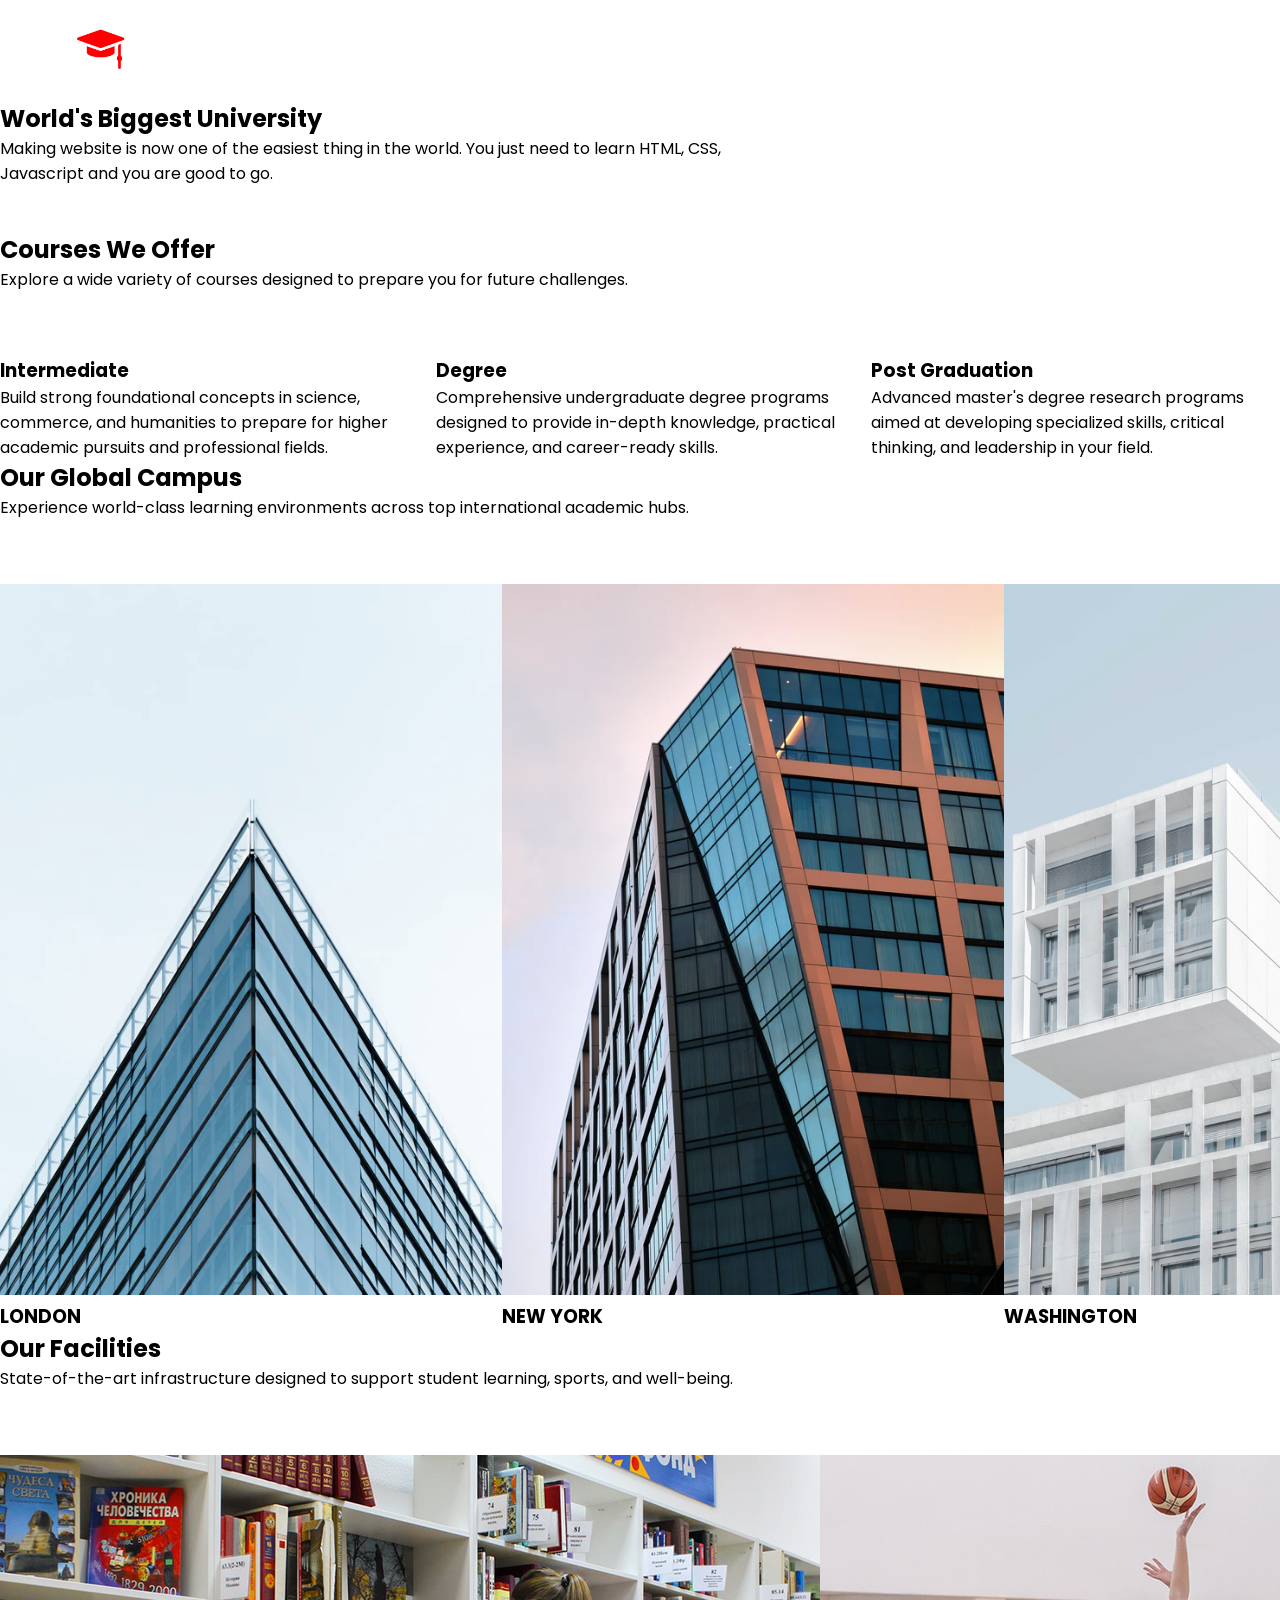
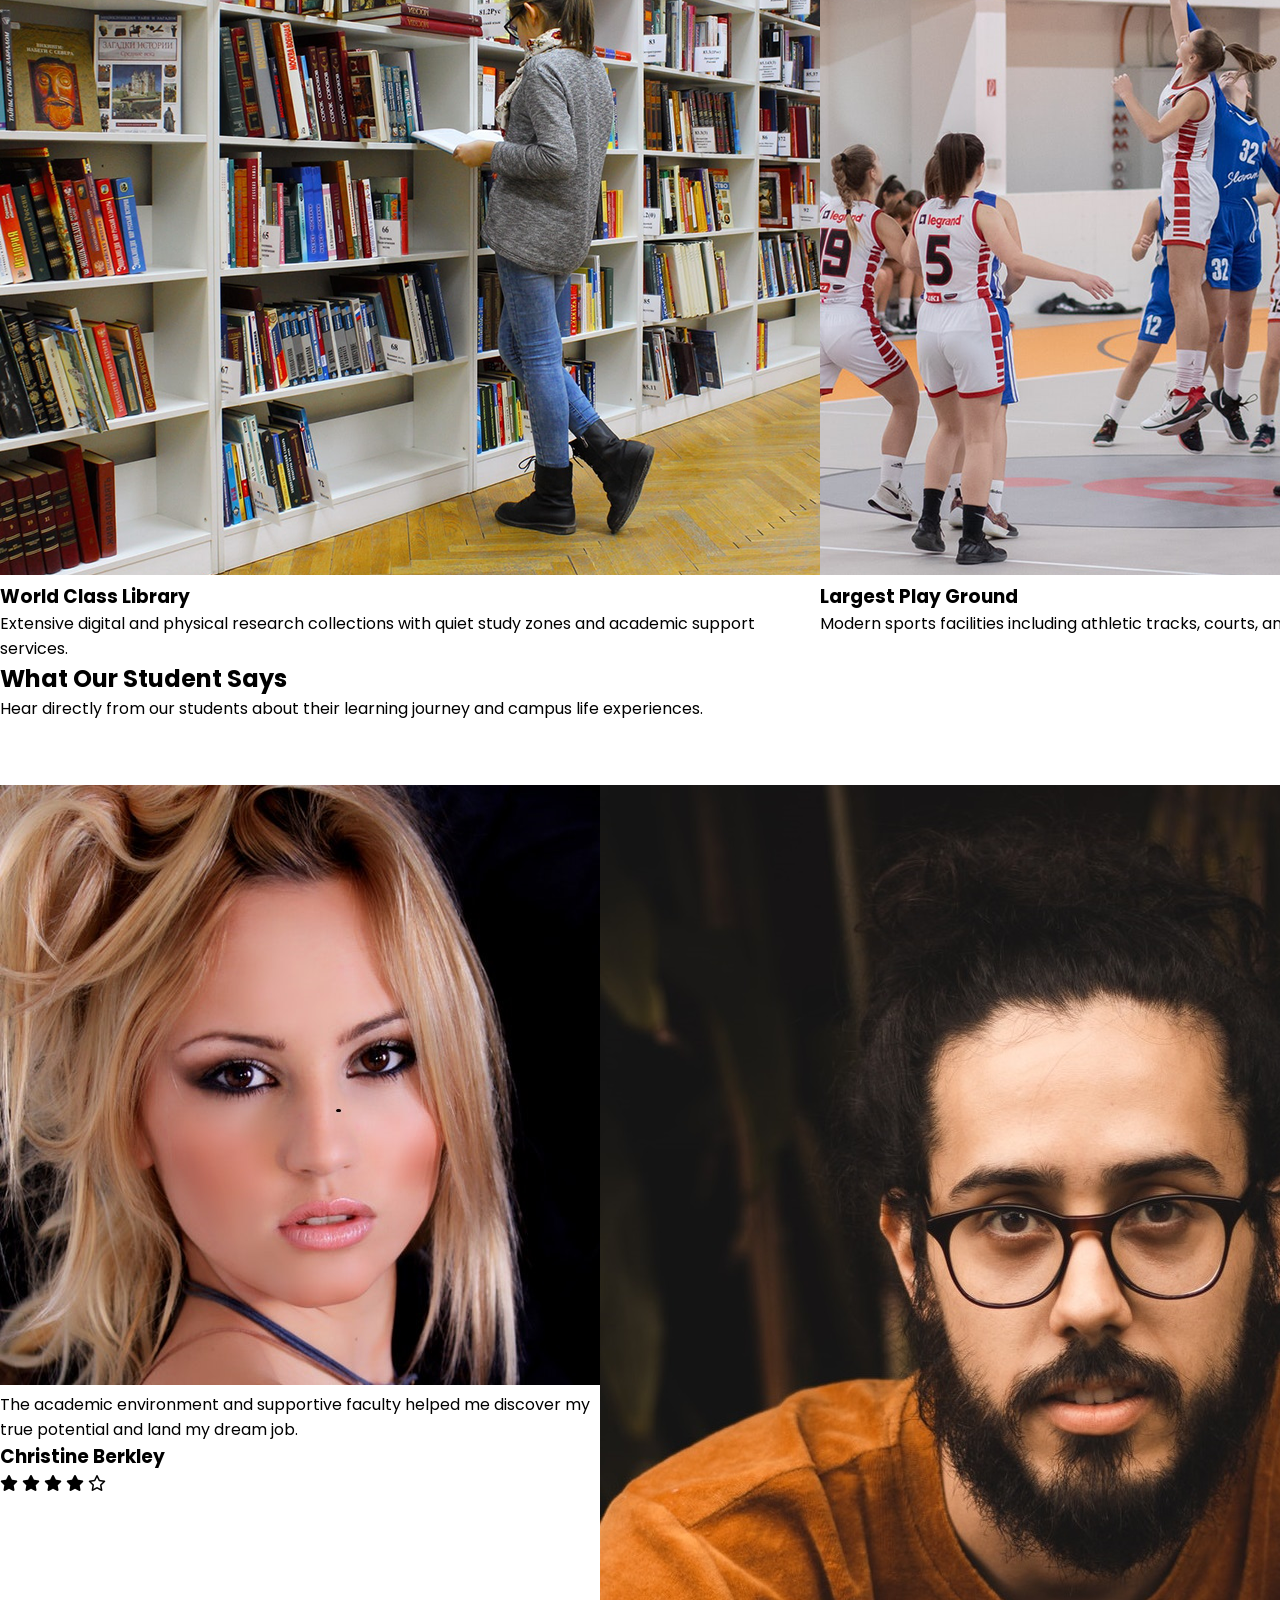
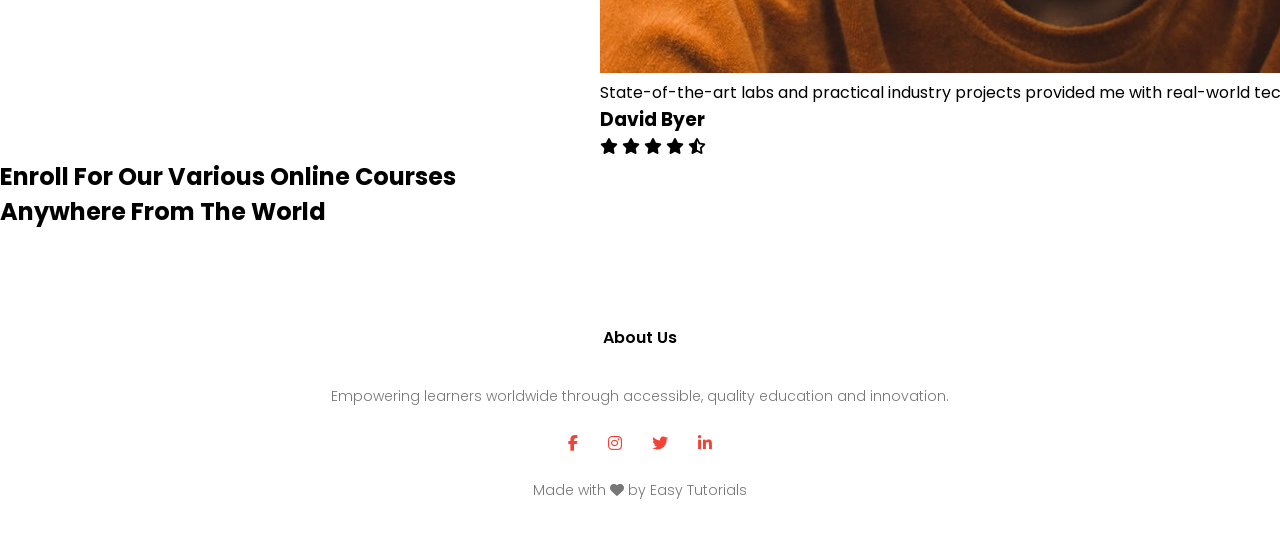
==== index.html @ 5bcabd4c "Update index.html" ====
<!DOCTYPE html>
<html lang="en">
<head>
    <meta charset="UTF-8">
    <meta name="viewport" content="width=device-width, initial-scale=1.0">
    <title>University Website Design - Home</title>
    
    <!-- CSS File -->
    <link rel="stylesheet" href="style.css">
    
    <!-- Google Fonts -->
    <link rel="preconnect" href="https://fonts.googleapis.com">
    <link rel="preconnect" href="https://fonts.gstatic.com" crossorigin>
    <link href="https://fonts.googleapis.com/css2?family=Poppins:ital,wght@0,100;0,300;0,400;0,500;0,600;0,700;1,300&display=swap" rel="stylesheet">
    
    <!-- Font Awesome Icons -->
    <link rel="stylesheet" href="https://cdnjs.cloudflare.com/ajax/libs/font-awesome/6.6.0/css/all.min.css">
</head>
<body>

    <!-- Hero Header Section -->
    <section class="header">
        <nav>
            <a href="index.html">
                <img src="logo.png" alt="University Logo">
            </a>
            <div class="nav-links" id="navLinks">
                <i class="fa-solid fa-xmark" onclick="hideMenu()"></i>
                <ul>
                    <li><a href="index.html">HOME</a></li>
                    <li><a href="about.html">ABOUT</a></li>
                    <li><a href="course.html">COURSE</a></li>
                    <li><a href="blog.html">BLOG</a></li>
                    <li><a href="contact-us.html">CONTACT US</a></li>
                </ul>
            </div>
            <i class="fa-solid fa-bars" onclick="showMenu()"></i>
        </nav>

        <div class="text-box">
            <h1>World's Biggest University</h1>
            <p>Making website is now one of the easiest thing in the world. You just need to learn HTML, CSS,<br>Javascript and you are good to go.</p>
            <a href="about.html" class="hero-btn">Visit Us To Know More</a>
        </div>
    </section>

    <!-- Courses Section -->
    <section class="course">
        <h1>Courses We Offer</h1>
        <p>Explore a wide variety of courses designed to prepare you for future challenges.</p>

        <div class="row">
            <div class="course-col">
                <h3>Intermediate</h3>
                <p>Build strong foundational concepts in science, commerce, and humanities to prepare for higher academic pursuits and professional fields.</p>
            </div>
            <div class="course-col">
                <h3>Degree</h3>
                <p>Comprehensive undergraduate degree programs designed to provide in-depth knowledge, practical experience, and career-ready skills.</p>
            </div>
            <div class="course-col">
                <h3>Post Graduation</h3>
                <p>Advanced master's degree research programs aimed at developing specialized skills, critical thinking, and leadership in your field.</p>
            </div>
        </div>
    </section>

    <!-- Global Campus Section -->
    <section class="campus">
        <h1>Our Global Campus</h1>
        <p>Experience world-class learning environments across top international academic hubs.</p>

        <div class="row">
            <div class="campus-col">
                <img src="london.png" alt="London Campus">
                <div class="layer">
                    <h3>LONDON</h3>
                </div>
            </div>
            <div class="campus-col">
                <img src="newyork.png" alt="New York Campus">
                <div class="layer">
                    <h3>NEW YORK</h3>
                </div>
            </div>
            <div class="campus-col">
                <img src="washington.png" alt="Washington Campus">
                <div class="layer">
                    <h3>WASHINGTON</h3>
                </div>
            </div>
        </div>
    </section>

    <!-- Facilities Section -->
    <section class="facilities">
        <h1>Our Facilities</h1>
        <p>State-of-the-art infrastructure designed to support student learning, sports, and well-being.</p>

        <div class="row">
            <div class="facilities-col">
                <img src="library.png" alt="World Class Library">
                <h3>World Class Library</h3>
                <p>Extensive digital and physical research collections with quiet study zones and academic support services.</p>
            </div>
            <div class="facilities-col">
                <img src="basketball.png" alt="Largest Play Ground">
                <h3>Largest Play Ground</h3>
                <p>Modern sports facilities including athletic tracks, courts, and fields for all varsity and recreational sports.</p>
            </div>
            <div class="facilities-col">
                <img src="cafeteria.png" alt="Tasty and Healthy Food">
                <h3>Tasty and Healthy Food</h3>
                <p>Hygienic campus cafeteria serving diverse, nutritious meals and quick refreshment options daily.</p>
            </div>
        </div>
    </section>

    <!-- Testimonials Section -->
    <section class="testimonials">
        <h1>What Our Student Says</h1>
        <p>Hear directly from our students about their learning journey and campus life experiences.</p>

        <div class="row">
            <div class="testimonial-col">
                <img src="user1.jpg" alt="Student Christine Berkley">
                <div>
                    <p>The academic environment and supportive faculty helped me discover my true potential and land my dream job.</p>
                    <h3>Christine Berkley</h3>
                    <i class="fa-solid fa-star"></i>
                    <i class="fa-solid fa-star"></i>
                    <i class="fa-solid fa-star"></i>
                    <i class="fa-solid fa-star"></i>
                    <i class="fa-regular fa-star"></i>
                </div>
            </div>
            <div class="testimonial-col">
                <img src="user2.jpg" alt="Student David Byer">
                <div>
                    <p>State-of-the-art labs and practical industry projects provided me with real-world technical expertise.</p>
                    <h3>David Byer</h3>
                    <i class="fa-solid fa-star"></i>
                    <i class="fa-solid fa-star"></i>
                    <i class="fa-solid fa-star"></i>
                    <i class="fa-solid fa-star"></i>
                    <i class="fa-solid fa-star-half-stroke"></i>
                </div>
            </div>
        </div>
    </section>

    <!-- Call To Action (CTA) Section -->
    <section class="cta">
        <h1>Enroll For Our Various Online Courses<br>Anywhere From The World</h1>
        <a href="contact-us.html" class="hero-btn">CONTACT US</a>
    </section>

    <!-- Footer Section -->
    <section class="footer">
        <h4>About Us</h4>
        <p>Empowering learners worldwide through accessible, quality education and innovation.</p>
        <div class="icons">
            <i class="fa-brands fa-facebook-f"></i>
            <i class="fa-brands fa-instagram"></i>
            <i class="fa-brands fa-twitter"></i>
            <i class="fa-brands fa-linkedin-in"></i>
        </div>
        <p>Made with <i class="fa-solid fa-heart"></i> by Easy Tutorials</p>
    </section>

    <!-- JavaScript Navigation Toggle -->
    <script>
        var navLinks = document.getElementById("navLinks");

        function showMenu() {
            navLinks.style.right = "0";
        }

        function hideMenu() {
            navLinks.style.right = "-220px";
        }
    </script>

</body>
</html>
---- style.css ----
* {
    margin: 0;
    padding: 0;
    box-sizing: border-box;
    font-family: 'Poppins', sans-serif;
}

.sub-header {
    height: 50vh;
    width: 100%;
    background-image: linear-gradient(rgba(4, 9, 30, 0.7), rgba(4, 9, 30, 0.7)), url(banner2.jpg);
    background-position: center;
    background-size: cover;
    text-align: center;
    color: #fff;
}

.sub-header h1 {
    margin-top: 50px;
}

nav {
    display: flex;
    padding: 2% 6%;
    justify-content: space-between;
    align-items: center;
}

nav img {
    width: 150px;
}

.nav-links {
    flex: 1;
    text-align: right;
}

.nav-links ul li {
    list-style: none;
    display: inline-block;
    padding: 8px 12px;
    position: relative;
}

.nav-links ul li a {
    color: #fff;
    text-decoration: none;
    font-size: 13px;
}

.nav-links ul li::after {
    content: '';
    width: 0%;
    height: 2px;
    background: #f44336;
    display: block;
    margin: auto;
    transition: 0.5s;
}

.nav-links ul li:hover::after {
    width: 100%;
}

nav .fa-bars,
nav .fa-xmark {
    display: none;
}

.location {
    width: 80%;
    margin: 80px auto;
}

.location iframe {
    width: 100%;
    border-radius: 10px;
}

.contact-us {
    width: 80%;
    margin: 50px auto;
}

.row {
    margin-top: 5%;
    display: flex;
    justify-content: space-between;
}

.contact-col {
    flex-basis: 48%;
    margin-bottom: 30px;
}

.contact-col div {
    display: flex;
    align-items: center;
    margin-bottom: 30px;
}

.contact-col div .fa-solid {
    font-size: 28px;
    color: #f44336;
    margin: 10px 30px 10px 10px;
}

.contact-col div p {
    padding: 0;
    color: #555;
}

.contact-col div h5 {
    font-size: 20px;
    margin-bottom: 5px;
    color: #555;
    font-weight: 400;
}

.contact-col input,
.contact-col textarea {
    width: 100%;
    padding: 15px;
    margin-bottom: 17px;
    outline: none;
    border: 1px solid #ccc;
}

.hero-btn {
    display: inline-block;
    text-decoration: none;
    color: #fff;
    border: 1px solid #fff;
    padding: 12px 34px;
    font-size: 13px;
    background: transparent;
    position: relative;
    cursor: pointer;
}

.red-btn {
    border: 1px solid #f44336;
    background: transparent;
    color: #f44336;
    transition: 0.5s;
}

.red-btn:hover {
    color: #fff;
    background: #f44336;
}

.footer {
    width: 100%;
    text-align: center;
    padding: 30px 0;
}

.footer h4 {
    margin-bottom: 25px;
    margin-top: 20px;
    font-weight: 600;
}

.footer p {
    color: #777;
    font-size: 14px;
    font-weight: 300;
    line-height: 22px;
    padding: 10px;
}

.icons .fa-brands,
.icons .fa-solid {
    color: #f44336;
    margin: 0 13px;
    cursor: pointer;
    padding: 18px 0;
}

@media(max-width: 700px) {
    .sub-header h1 {
        font-size: 24px;
    }

    .nav-links ul li {
        display: block;
    }

    .nav-links {
        position: fixed;
        background: #f44336;
        height: 100vh;
        width: 200px;
        top: 0;
        right: -220px;
        text-align: left;
        z-index: 2;
        transition: 0.8s;
    }

    nav .fa-bars {
        display: block;
        color: #fff;
        margin: 10px;
        font-size: 22px;
        cursor: pointer;
    }

    .nav-links .fa-xmark {
        display: block;
        color: #fff;
        margin: 10px;
        font-size: 22px;
        cursor: pointer;
    }

    .nav-links ul {
        padding: 30px;
    }

    .row {
        flex-direction: column;
    }

    .contact-col {
        flex-basis: 100%;
    }
}
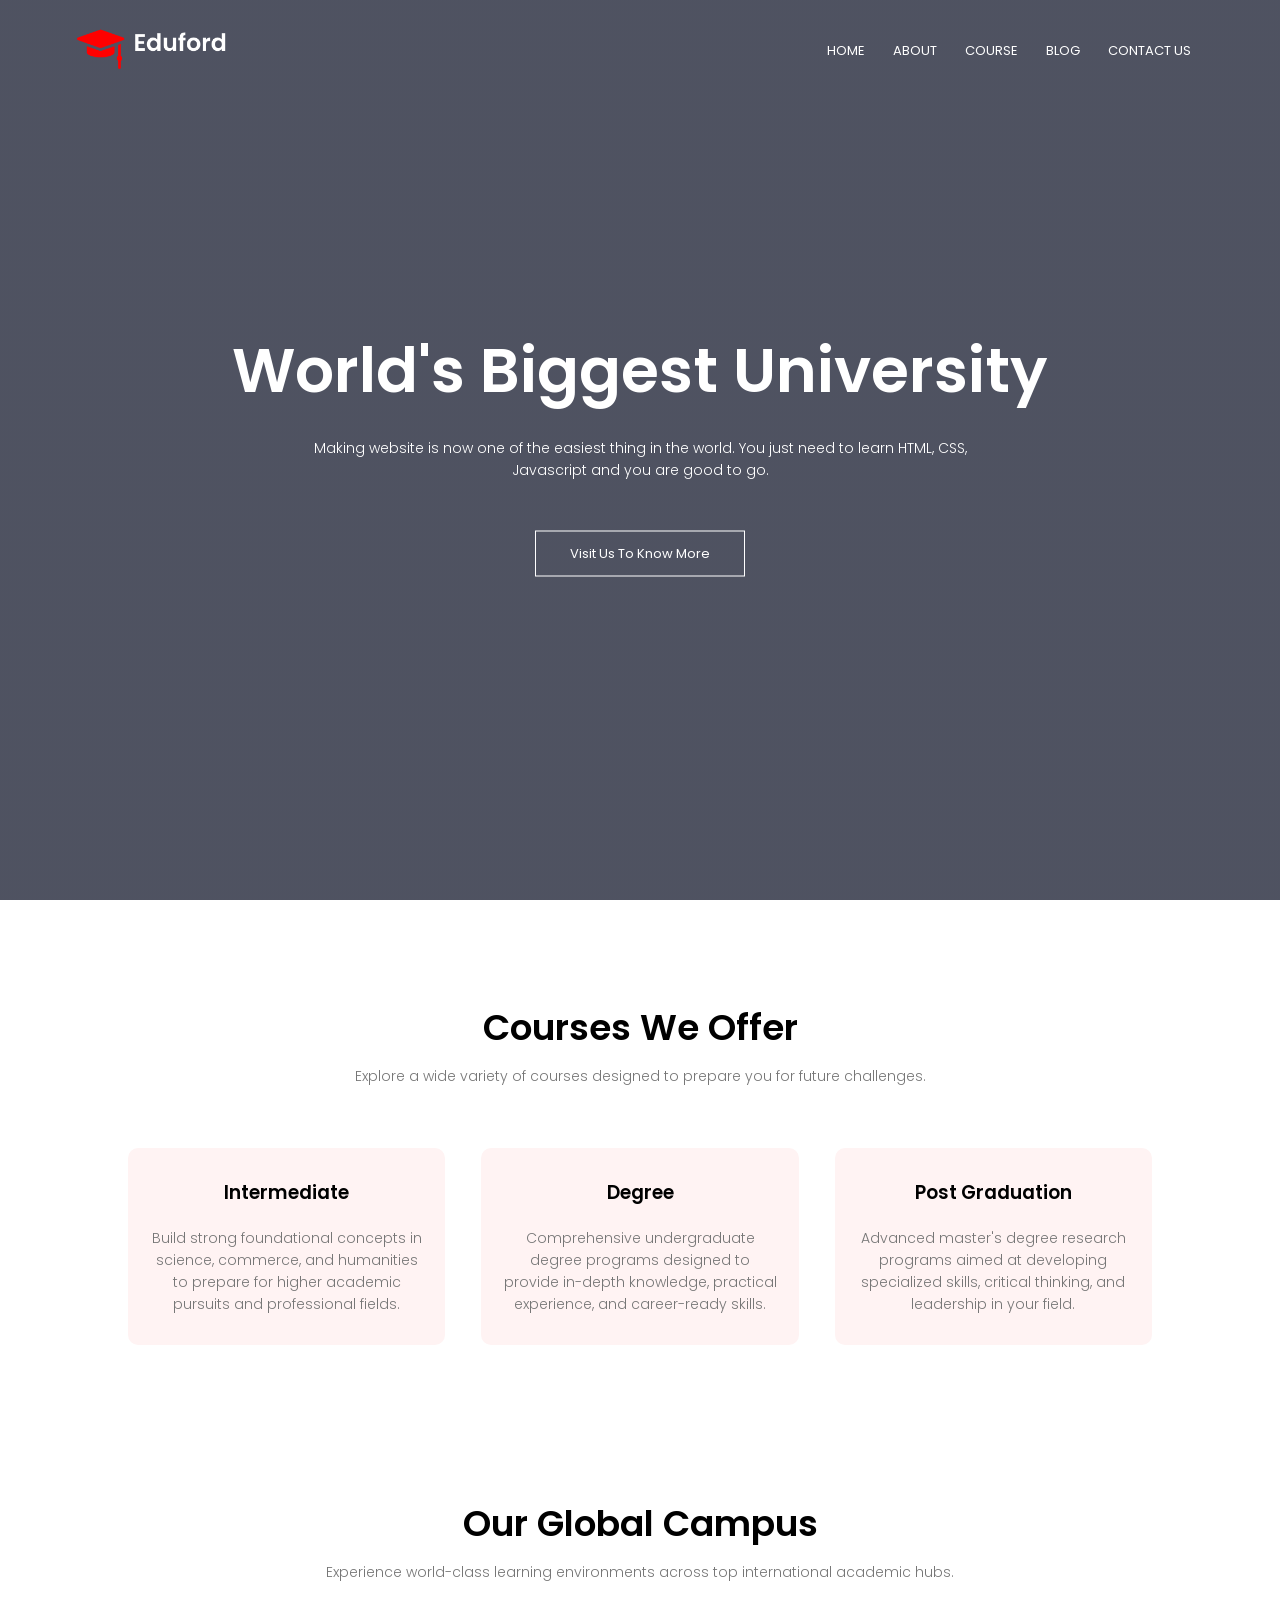
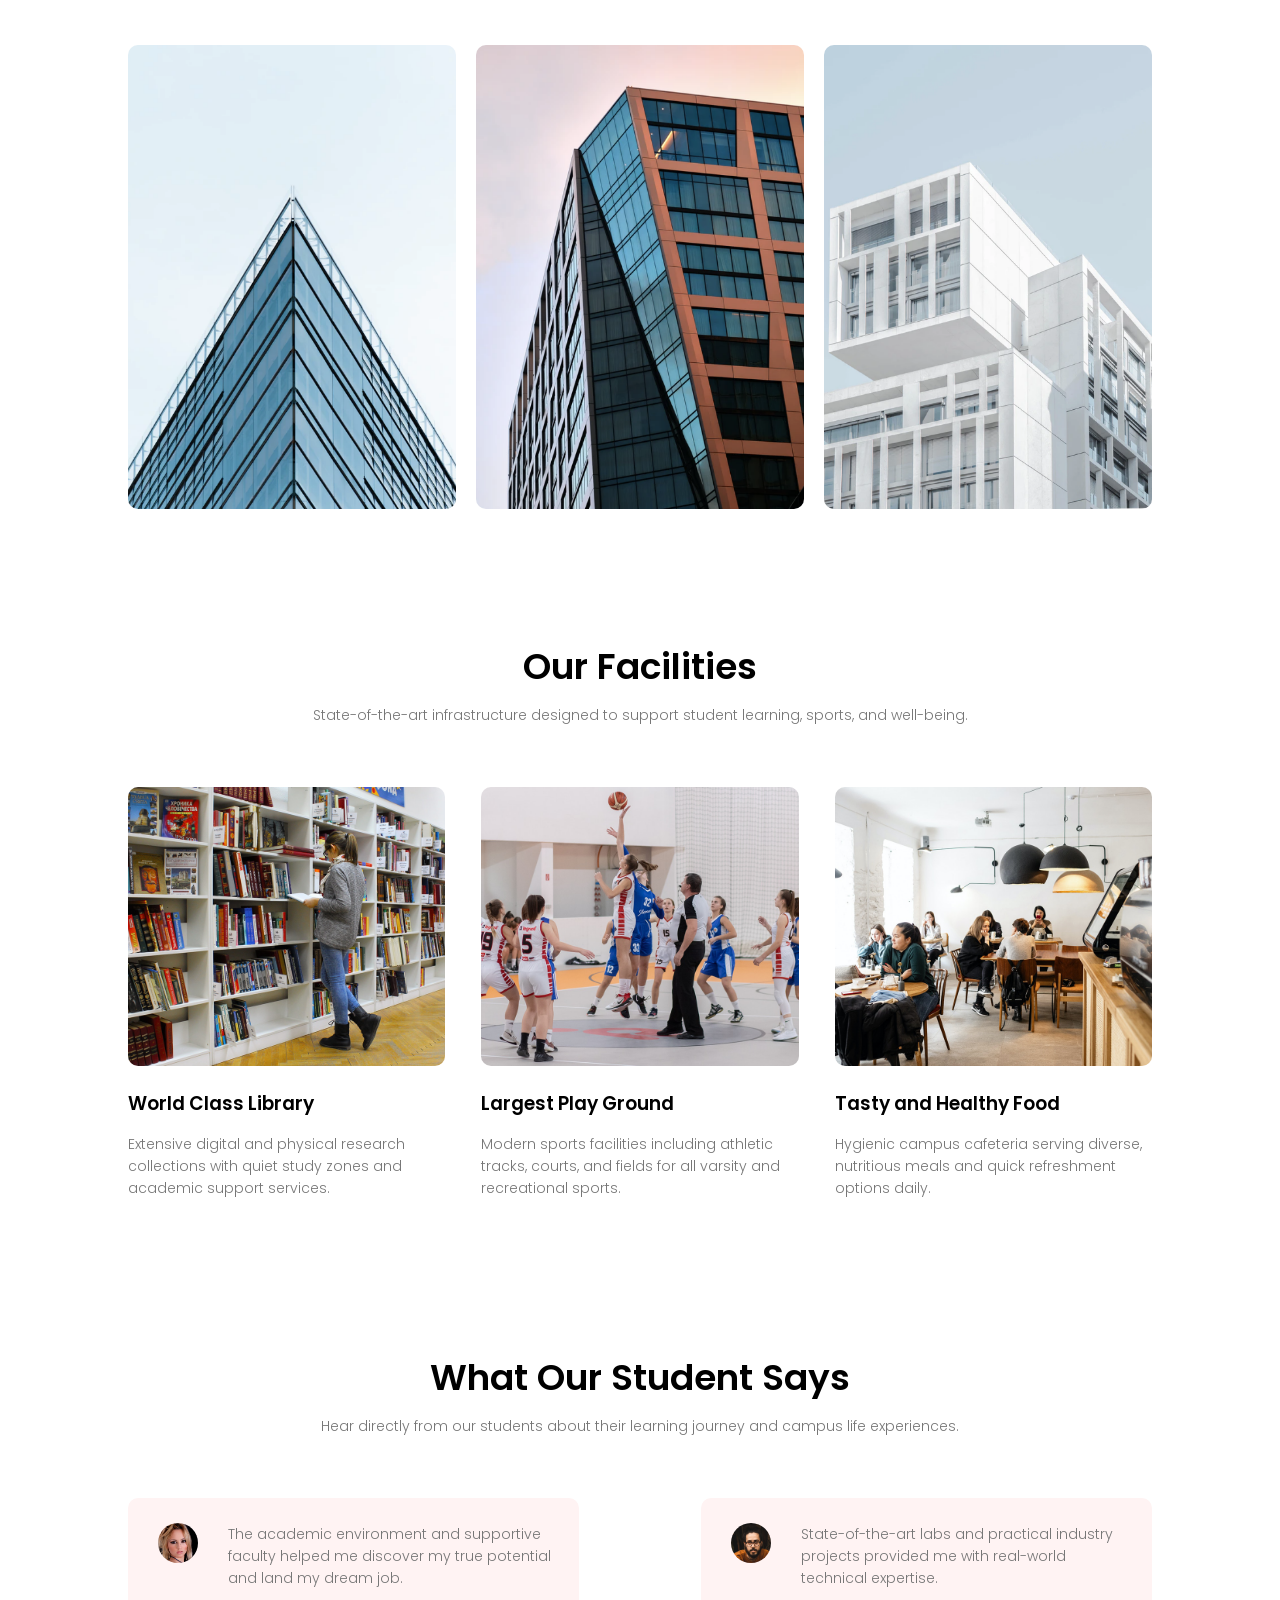
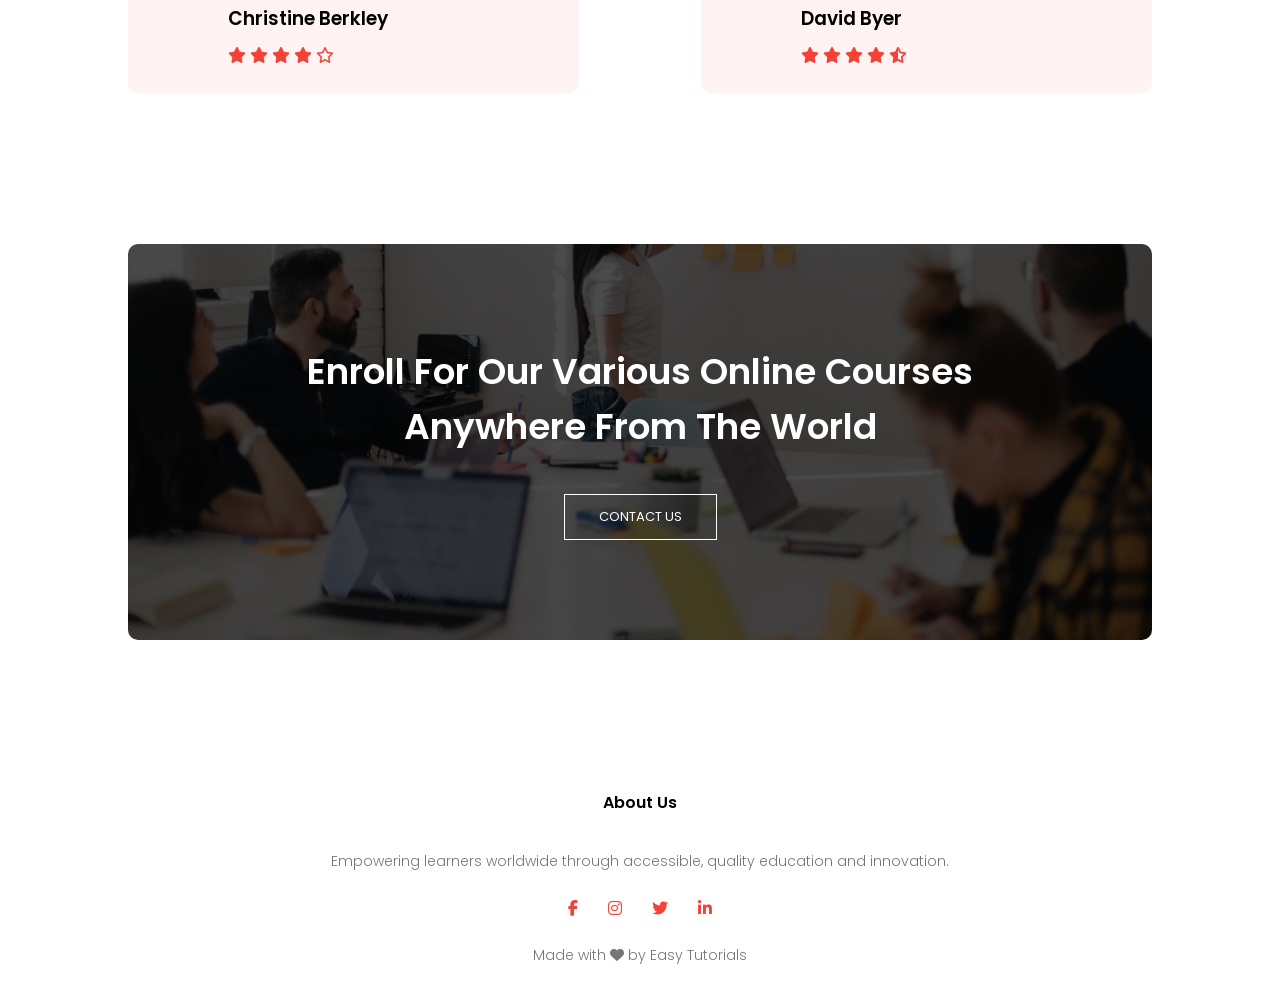
==== commit b81e762b: "Update index.html" ====
--- a/index.html
+++ b/index.html
@@ -5,8 +5,8 @@
     <meta name="viewport" content="width=device-width, initial-scale=1.0">
     <title>University Website Design - Home</title>
     
-    <!-- CSS File -->
-    <link rel="stylesheet" href="style.css">
+    <!-- CSS File with Version Query to Bypass Cache -->
+    <link rel="stylesheet" href="style.css?v=1.1">
     
     <!-- Google Fonts -->
     <link rel="preconnect" href="https://fonts.googleapis.com">
--- a/style.css
+++ b/style.css
@@ -5,6 +5,21 @@
     font-family: 'Poppins', sans-serif;
 }
 
+body {
+    overflow-x: hidden; /* Screen ke bahar overflow hone aur horizontal scroll bar se rokne ke liye */
+}
+
+/* --- Main Header (Index / Home Page) --- */
+.header {
+    min-height: 100vh;
+    width: 100%;
+    background-image: linear-gradient(rgba(4, 9, 30, 0.7), rgba(4, 9, 30, 0.7)), url(banner.jpg);
+    background-position: center;
+    background-size: cover;
+    position: relative;
+}
+
+/* --- Sub Header (Contact / About / Other Pages) --- */
 .sub-header {
     height: 50vh;
     width: 100%;
@@ -19,6 +34,7 @@
     margin-top: 50px;
 }
 
+/* --- Navigation Bar --- */
 nav {
     display: flex;
     padding: 2% 6%;
@@ -67,65 +83,28 @@
     display: none;
 }
 
-.location {
-    width: 80%;
-    margin: 80px auto;
-}
-
-.location iframe {
-    width: 100%;
-    border-radius: 10px;
-}
-
-.contact-us {
-    width: 80%;
-    margin: 50px auto;
-}
-
-.row {
-    margin-top: 5%;
-    display: flex;
-    justify-content: space-between;
-}
-
-.contact-col {
-    flex-basis: 48%;
-    margin-bottom: 30px;
-}
-
-.contact-col div {
-    display: flex;
-    align-items: center;
-    margin-bottom: 30px;
-}
-
-.contact-col div .fa-solid {
-    font-size: 28px;
-    color: #f44336;
-    margin: 10px 30px 10px 10px;
-}
-
-.contact-col div p {
-    padding: 0;
-    color: #555;
-}
-
-.contact-col div h5 {
-    font-size: 20px;
-    margin-bottom: 5px;
-    color: #555;
-    font-weight: 400;
-}
-
-.contact-col input,
-.contact-col textarea {
-    width: 100%;
-    padding: 15px;
-    margin-bottom: 17px;
-    outline: none;
-    border: 1px solid #ccc;
-}
-
+/* --- Hero Text Box --- */
+.text-box {
+    width: 90%;
+    color: #fff;
+    position: absolute;
+    top: 50%;
+    left: 50%;
+    transform: translate(-50%, -50%);
+    text-align: center;
+}
+
+.text-box h1 {
+    font-size: 62px;
+}
+
+.text-box p {
+    margin: 10px 0 40px;
+    font-size: 14px;
+    color: #fff;
+}
+
+/* --- Buttons --- */
 .hero-btn {
     display: inline-block;
     text-decoration: none;
@@ -138,6 +117,12 @@
     cursor: pointer;
 }
 
+.hero-btn:hover {
+    border: 1px solid #f44336;
+    background: #f44336;
+    transition: 1s;
+}
+
 .red-btn {
     border: 1px solid #f44336;
     background: transparent;
@@ -150,24 +135,240 @@
     background: #f44336;
 }
 
-.footer {
-    width: 100%;
-    text-align: center;
-    padding: 30px 0;
-}
-
-.footer h4 {
-    margin-bottom: 25px;
-    margin-top: 20px;
+/* --- Sections Common Layout --- */
+.course, .campus, .facilities, .testimonials {
+    width: 80%;
+    margin: auto;
+    text-align: center;
+    padding-top: 100px;
+}
+
+h1 {
+    font-size: 36px;
     font-weight: 600;
 }
 
-.footer p {
+p {
     color: #777;
     font-size: 14px;
     font-weight: 300;
     line-height: 22px;
     padding: 10px;
+}
+
+.row {
+    margin-top: 5%;
+    display: flex;
+    justify-content: space-between;
+}
+
+/* --- Course Section --- */
+.course-col {
+    flex-basis: 31%;
+    background: #fff3f3;
+    border-radius: 10px;
+    margin-bottom: 5%;
+    padding: 20px 12px;
+    box-sizing: border-box;
+    transition: 0.5s;
+}
+
+h3 {
+    text-align: center;
+    font-weight: 600;
+    margin: 10px 0;
+}
+
+.course-col:hover {
+    box-shadow: 0 0 20px 0px rgba(0, 0, 0, 0.2);
+}
+
+/* --- Campus Section --- */
+.campus-col {
+    flex-basis: 32%;
+    border-radius: 10px;
+    margin-bottom: 30px;
+    position: relative;
+    overflow: hidden;
+}
+
+.campus-col img {
+    width: 100%;
+    display: block;
+}
+
+.layer {
+    background: transparent;
+    height: 100%;
+    width: 100%;
+    position: absolute;
+    top: 0;
+    left: 0;
+    transition: 0.5s;
+}
+
+.layer:hover {
+    background: rgba(226, 0, 0, 0.7);
+}
+
+.layer h3 {
+    width: 100%;
+    font-weight: 500;
+    color: #fff;
+    font-size: 26px;
+    bottom: 0;
+    left: 50%;
+    transform: translateX(-50%);
+    position: absolute;
+    opacity: 0;
+    transition: 0.5s;
+}
+
+.layer:hover h3 {
+    bottom: 49%;
+    opacity: 1;
+}
+
+/* --- Facilities Section --- */
+.facilities-col {
+    flex-basis: 31%;
+    border-radius: 10px;
+    margin-bottom: 5%;
+    text-align: left;
+}
+
+.facilities-col img {
+    width: 100%;
+    border-radius: 10px;
+}
+
+.facilities-col p {
+    padding: 0;
+}
+
+.facilities-col h3 {
+    margin-top: 16px;
+    margin-bottom: 15px;
+    text-align: left;
+}
+
+/* --- Testimonials Section --- */
+.testimonial-col {
+    flex-basis: 44%;
+    border-radius: 10px;
+    margin-bottom: 5%;
+    text-align: left;
+    background: #fff3f3;
+    padding: 25px;
+    cursor: pointer;
+    display: flex;
+}
+
+.testimonial-col img {
+    height: 40px;
+    margin-left: 5px;
+    margin-right: 30px;
+    border-radius: 50%;
+}
+
+.testimonial-col p {
+    padding: 0;
+}
+
+.testimonial-col h3 {
+    margin-top: 15px;
+    text-align: left;
+}
+
+.testimonial-col .fa-solid,
+.testimonial-col .fa-regular {
+    color: #f44336;
+}
+
+/* --- Call To Action (CTA) --- */
+.cta {
+    margin: 100px auto;
+    width: 80%;
+    background-image: linear-gradient(rgba(0, 0, 0, 0.7), rgba(0, 0, 0, 0.7)), url(banner2.jpg);
+    background-position: center;
+    background-size: cover;
+    border-radius: 10px;
+    text-align: center;
+    padding: 100px 0;
+}
+
+.cta h1 {
+    color: #fff;
+    margin-bottom: 40px;
+    padding: 0;
+}
+
+/* --- Location Map Section --- */
+.location {
+    width: 80%;
+    margin: 80px auto;
+}
+
+.location iframe {
+    width: 100%;
+    border-radius: 10px;
+}
+
+/* --- Contact Us Section --- */
+.contact-us {
+    width: 80%;
+    margin: 50px auto;
+}
+
+.contact-col {
+    flex-basis: 48%;
+    margin-bottom: 30px;
+}
+
+.contact-col div {
+    display: flex;
+    align-items: center;
+    margin-bottom: 30px;
+}
+
+.contact-col div .fa-solid {
+    font-size: 28px;
+    color: #f44336;
+    margin: 10px 30px 10px 10px;
+}
+
+.contact-col div p {
+    padding: 0;
+    color: #555;
+}
+
+.contact-col div h5 {
+    font-size: 20px;
+    margin-bottom: 5px;
+    color: #555;
+    font-weight: 400;
+}
+
+.contact-col input,
+.contact-col textarea {
+    width: 100%;
+    padding: 15px;
+    margin-bottom: 17px;
+    outline: none;
+    border: 1px solid #ccc;
+}
+
+/* --- Footer --- */
+.footer {
+    width: 100%;
+    text-align: center;
+    padding: 30px 0;
+}
+
+.footer h4 {
+    margin-bottom: 25px;
+    margin-top: 20px;
+    font-weight: 600;
 }
 
 .icons .fa-brands,
@@ -178,7 +379,12 @@
     padding: 18px 0;
 }
 
+/* --- Mobile / Tablet Responsiveness --- */
 @media(max-width: 700px) {
+    .text-box h1 {
+        font-size: 20px;
+    }
+
     .sub-header h1 {
         font-size: 24px;
     }
@@ -223,7 +429,11 @@
         flex-direction: column;
     }
 
-    .contact-col {
+    .course-col, .campus-col, .facilities-col, .testimonial-col, .contact-col {
         flex-basis: 100%;
     }
-}
+
+    .cta h1 {
+        font-size: 24px;
+    }
+}
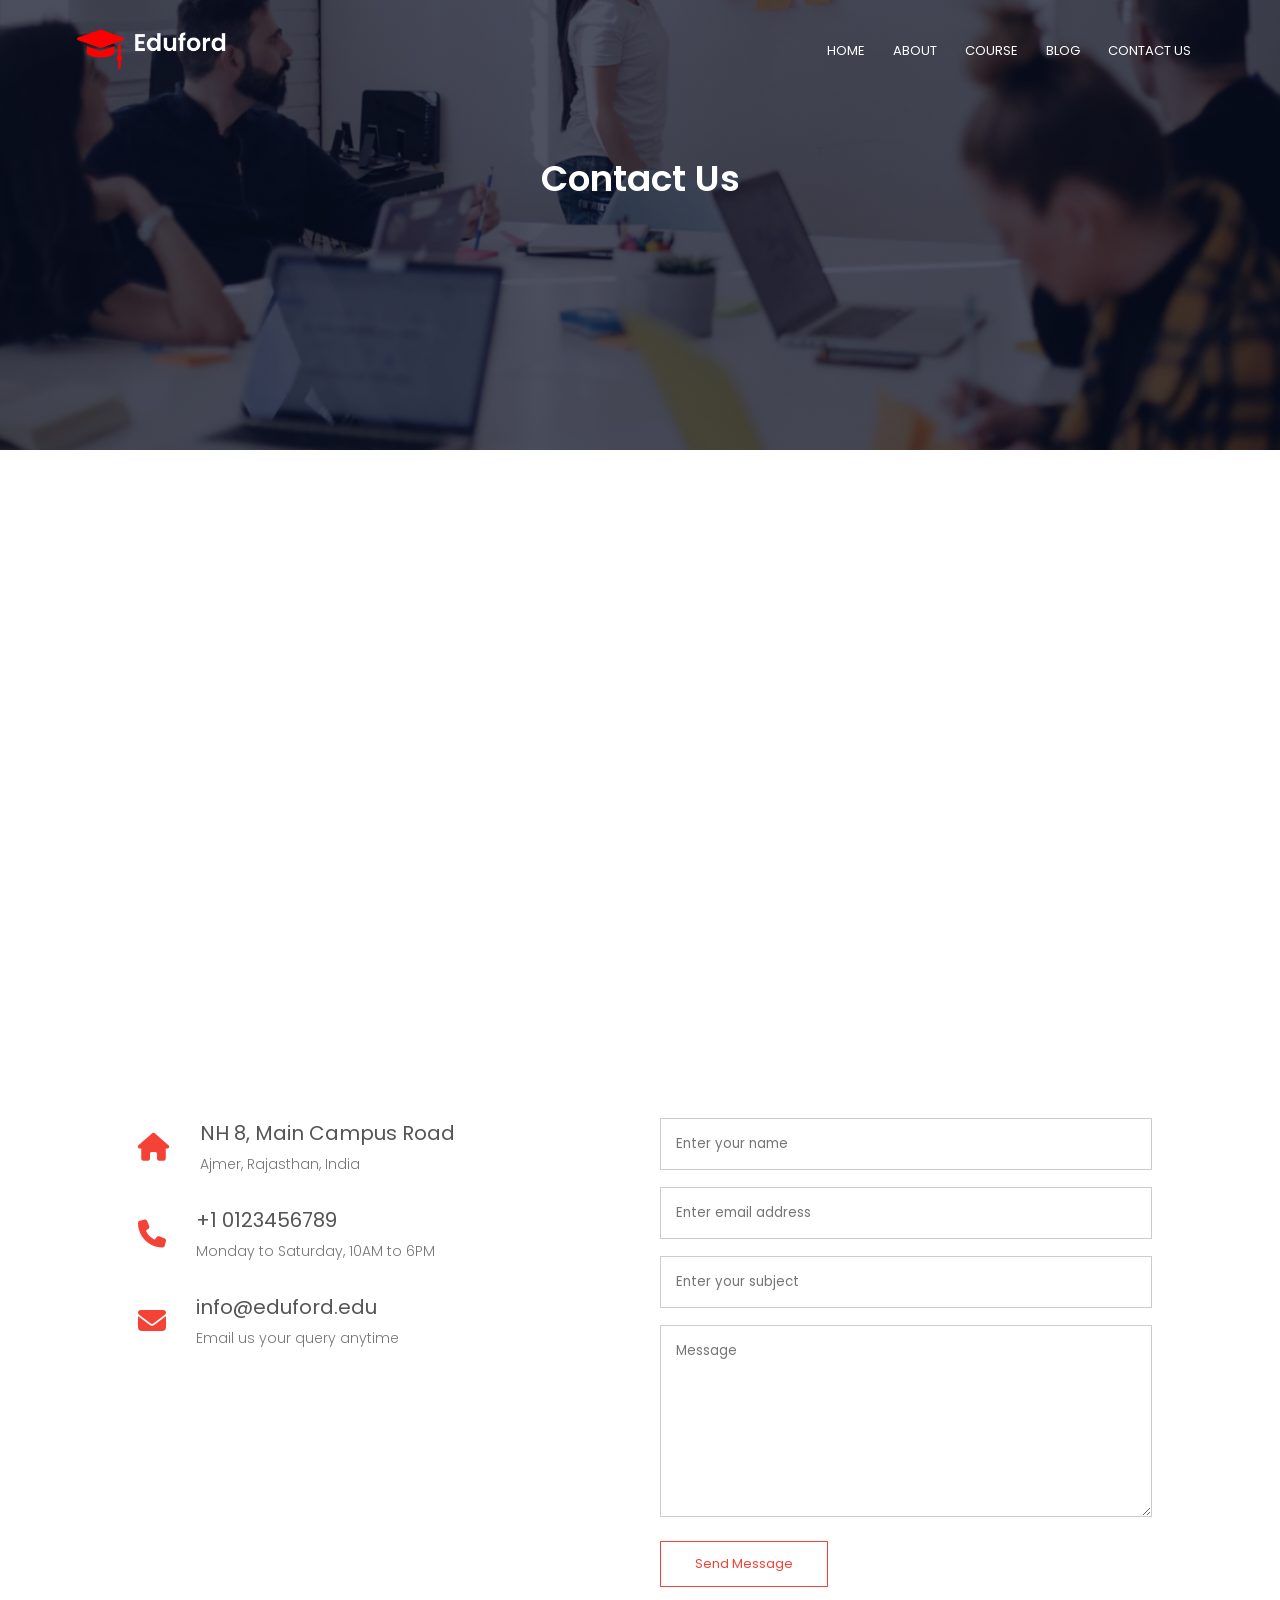
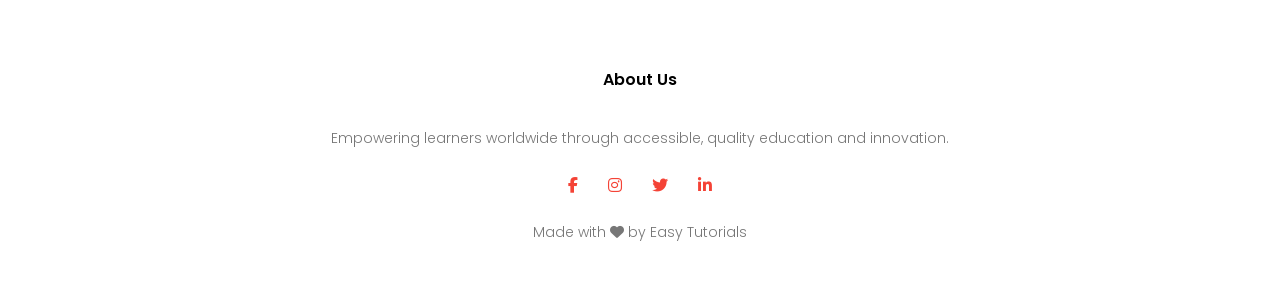
==== commit ab6f60d4: "Update index.html" ====
--- a/index.html
+++ b/index.html
@@ -3,27 +3,19 @@
 <head>
     <meta charset="UTF-8">
     <meta name="viewport" content="width=device-width, initial-scale=1.0">
-    <title>University Website Design - Home</title>
-    
-    <!-- CSS File with Version Query to Bypass Cache -->
-    <link rel="stylesheet" href="style.css?v=1.1">
-    
-    <!-- Google Fonts -->
+    <title>Contact Us - Eduford University</title>
+    <link rel="stylesheet" href="style.css?v=3.0">
     <link rel="preconnect" href="https://fonts.googleapis.com">
     <link rel="preconnect" href="https://fonts.gstatic.com" crossorigin>
-    <link href="https://fonts.googleapis.com/css2?family=Poppins:ital,wght@0,100;0,300;0,400;0,500;0,600;0,700;1,300&display=swap" rel="stylesheet">
-    
-    <!-- Font Awesome Icons -->
+    <link href="https://fonts.googleapis.com/css2?family=Poppins:wght@100;300;400;500;600;700&display=swap" rel="stylesheet">
     <link rel="stylesheet" href="https://cdnjs.cloudflare.com/ajax/libs/font-awesome/6.6.0/css/all.min.css">
 </head>
 <body>
 
-    <!-- Hero Header Section -->
-    <section class="header">
+    <!-- Sub Header -->
+    <section class="sub-header">
         <nav>
-            <a href="index.html">
-                <img src="logo.png" alt="University Logo">
-            </a>
+            <a href="index.html"><img src="logo.png" alt="Eduford Logo"></a>
             <div class="nav-links" id="navLinks">
                 <i class="fa-solid fa-xmark" onclick="hideMenu()"></i>
                 <ul>
@@ -36,126 +28,53 @@
             </div>
             <i class="fa-solid fa-bars" onclick="showMenu()"></i>
         </nav>
-
-        <div class="text-box">
-            <h1>World's Biggest University</h1>
-            <p>Making website is now one of the easiest thing in the world. You just need to learn HTML, CSS,<br>Javascript and you are good to go.</p>
-            <a href="about.html" class="hero-btn">Visit Us To Know More</a>
-        </div>
+        <h1>Contact Us</h1>
     </section>
 
-    <!-- Courses Section -->
-    <section class="course">
-        <h1>Courses We Offer</h1>
-        <p>Explore a wide variety of courses designed to prepare you for future challenges.</p>
+    <!-- Location Section -->
+    <section class="location">
+        <iframe src="https://www.google.com/maps/embed?pb=!1m18!1m12!1m3!1d3608.20455088231!2d74.62930217538392!3d26.44910297692601!2m3!1f0!2f0!3f0!3m2!1i1024!2i768!4f13.1!3m3!1m2!1s0x396be71c1b12d5d1%3A0x6fb2a4d3cf55653b!2sAjmer%2C%20Rajasthan!5e0!3m2!1sen!2sin!4v1700000000000!5m2!1sen!2sin" width="600" height="450" style="border:0;" allowfullscreen="" loading="lazy" referrerpolicy="no-referrer-when-downgrade"></iframe>
+    </section>
 
+    <!-- Contact Us Section -->
+    <section class="contact-us">
         <div class="row">
-            <div class="course-col">
-                <h3>Intermediate</h3>
-                <p>Build strong foundational concepts in science, commerce, and humanities to prepare for higher academic pursuits and professional fields.</p>
+            <div class="contact-col">
+                <div>
+                    <i class="fa-solid fa-house"></i>
+                    <span>
+                        <h5>NH 8, Main Campus Road</h5>
+                        <p>Ajmer, Rajasthan, India</p>
+                    </span>
+                </div>
+                <div>
+                    <i class="fa-solid fa-phone"></i>
+                    <span>
+                        <h5>+1 0123456789</h5>
+                        <p>Monday to Saturday, 10AM to 6PM</p>
+                    </span>
+                </div>
+                <div>
+                    <i class="fa-solid fa-envelope"></i>
+                    <span>
+                        <h5>info@eduford.edu</h5>
+                        <p>Email us your query anytime</p>
+                    </span>
+                </div>
             </div>
-            <div class="course-col">
-                <h3>Degree</h3>
-                <p>Comprehensive undergraduate degree programs designed to provide in-depth knowledge, practical experience, and career-ready skills.</p>
-            </div>
-            <div class="course-col">
-                <h3>Post Graduation</h3>
-                <p>Advanced master's degree research programs aimed at developing specialized skills, critical thinking, and leadership in your field.</p>
+            <div class="contact-col">
+                <form action="form-handler.php" method="post">
+                    <input type="text" name="name" placeholder="Enter your name" required>
+                    <input type="email" name="email" placeholder="Enter email address" required>
+                    <input type="text" name="subject" placeholder="Enter your subject" required>
+                    <textarea rows="8" name="message" placeholder="Message" required></textarea>
+                    <button type="submit" class="hero-btn red-btn">Send Message</button>
+                </form>
             </div>
         </div>
     </section>
 
-    <!-- Global Campus Section -->
-    <section class="campus">
-        <h1>Our Global Campus</h1>
-        <p>Experience world-class learning environments across top international academic hubs.</p>
-
-        <div class="row">
-            <div class="campus-col">
-                <img src="london.png" alt="London Campus">
-                <div class="layer">
-                    <h3>LONDON</h3>
-                </div>
-            </div>
-            <div class="campus-col">
-                <img src="newyork.png" alt="New York Campus">
-                <div class="layer">
-                    <h3>NEW YORK</h3>
-                </div>
-            </div>
-            <div class="campus-col">
-                <img src="washington.png" alt="Washington Campus">
-                <div class="layer">
-                    <h3>WASHINGTON</h3>
-                </div>
-            </div>
-        </div>
-    </section>
-
-    <!-- Facilities Section -->
-    <section class="facilities">
-        <h1>Our Facilities</h1>
-        <p>State-of-the-art infrastructure designed to support student learning, sports, and well-being.</p>
-
-        <div class="row">
-            <div class="facilities-col">
-                <img src="library.png" alt="World Class Library">
-                <h3>World Class Library</h3>
-                <p>Extensive digital and physical research collections with quiet study zones and academic support services.</p>
-            </div>
-            <div class="facilities-col">
-                <img src="basketball.png" alt="Largest Play Ground">
-                <h3>Largest Play Ground</h3>
-                <p>Modern sports facilities including athletic tracks, courts, and fields for all varsity and recreational sports.</p>
-            </div>
-            <div class="facilities-col">
-                <img src="cafeteria.png" alt="Tasty and Healthy Food">
-                <h3>Tasty and Healthy Food</h3>
-                <p>Hygienic campus cafeteria serving diverse, nutritious meals and quick refreshment options daily.</p>
-            </div>
-        </div>
-    </section>
-
-    <!-- Testimonials Section -->
-    <section class="testimonials">
-        <h1>What Our Student Says</h1>
-        <p>Hear directly from our students about their learning journey and campus life experiences.</p>
-
-        <div class="row">
-            <div class="testimonial-col">
-                <img src="user1.jpg" alt="Student Christine Berkley">
-                <div>
-                    <p>The academic environment and supportive faculty helped me discover my true potential and land my dream job.</p>
-                    <h3>Christine Berkley</h3>
-                    <i class="fa-solid fa-star"></i>
-                    <i class="fa-solid fa-star"></i>
-                    <i class="fa-solid fa-star"></i>
-                    <i class="fa-solid fa-star"></i>
-                    <i class="fa-regular fa-star"></i>
-                </div>
-            </div>
-            <div class="testimonial-col">
-                <img src="user2.jpg" alt="Student David Byer">
-                <div>
-                    <p>State-of-the-art labs and practical industry projects provided me with real-world technical expertise.</p>
-                    <h3>David Byer</h3>
-                    <i class="fa-solid fa-star"></i>
-                    <i class="fa-solid fa-star"></i>
-                    <i class="fa-solid fa-star"></i>
-                    <i class="fa-solid fa-star"></i>
-                    <i class="fa-solid fa-star-half-stroke"></i>
-                </div>
-            </div>
-        </div>
-    </section>
-
-    <!-- Call To Action (CTA) Section -->
-    <section class="cta">
-        <h1>Enroll For Our Various Online Courses<br>Anywhere From The World</h1>
-        <a href="contact-us.html" class="hero-btn">CONTACT US</a>
-    </section>
-
-    <!-- Footer Section -->
+    <!-- Footer -->
     <section class="footer">
         <h4>About Us</h4>
         <p>Empowering learners worldwide through accessible, quality education and innovation.</p>
@@ -168,7 +87,7 @@
         <p>Made with <i class="fa-solid fa-heart"></i> by Easy Tutorials</p>
     </section>
 
-    <!-- JavaScript Navigation Toggle -->
+    <!-- Navigation Script -->
     <script>
         var navLinks = document.getElementById("navLinks");
 
@@ -180,6 +99,5 @@
             navLinks.style.right = "-220px";
         }
     </script>
-
 </body>
 </html>
--- a/style.css
+++ b/style.css
@@ -6,24 +6,23 @@
 }
 
 body {
-    overflow-x: hidden; /* Screen ke bahar overflow hone aur horizontal scroll bar se rokne ke liye */
-}
-
-/* --- Main Header (Index / Home Page) --- */
+    overflow-x: hidden;
+}
+
+/* Header Section */
 .header {
     min-height: 100vh;
     width: 100%;
-    background-image: linear-gradient(rgba(4, 9, 30, 0.7), rgba(4, 9, 30, 0.7)), url(banner.jpg);
+    background-image: linear-gradient(rgba(4, 9, 30, 0.7), rgba(4, 9, 30, 0.7)), url('banner2.jpg');
     background-position: center;
     background-size: cover;
     position: relative;
 }
 
-/* --- Sub Header (Contact / About / Other Pages) --- */
 .sub-header {
     height: 50vh;
     width: 100%;
-    background-image: linear-gradient(rgba(4, 9, 30, 0.7), rgba(4, 9, 30, 0.7)), url(banner2.jpg);
+    background-image: linear-gradient(rgba(4, 9, 30, 0.7), rgba(4, 9, 30, 0.7)), url('banner2.jpg');
     background-position: center;
     background-size: cover;
     text-align: center;
@@ -34,7 +33,7 @@
     margin-top: 50px;
 }
 
-/* --- Navigation Bar --- */
+/* Navigation */
 nav {
     display: flex;
     padding: 2% 6%;
@@ -83,7 +82,7 @@
     display: none;
 }
 
-/* --- Hero Text Box --- */
+/* Hero Text Box */
 .text-box {
     width: 90%;
     color: #fff;
@@ -104,7 +103,7 @@
     color: #fff;
 }
 
-/* --- Buttons --- */
+/* Buttons */
 .hero-btn {
     display: inline-block;
     text-decoration: none;
@@ -135,7 +134,7 @@
     background: #f44336;
 }
 
-/* --- Sections Common Layout --- */
+/* General Layout Sections */
 .course, .campus, .facilities, .testimonials {
     width: 80%;
     margin: auto;
@@ -162,7 +161,7 @@
     justify-content: space-between;
 }
 
-/* --- Course Section --- */
+/* Course Section */
 .course-col {
     flex-basis: 31%;
     background: #fff3f3;
@@ -183,7 +182,7 @@
     box-shadow: 0 0 20px 0px rgba(0, 0, 0, 0.2);
 }
 
-/* --- Campus Section --- */
+/* Campus Section */
 .campus-col {
     flex-basis: 32%;
     border-radius: 10px;
@@ -229,7 +228,7 @@
     opacity: 1;
 }
 
-/* --- Facilities Section --- */
+/* Facilities Section */
 .facilities-col {
     flex-basis: 31%;
     border-radius: 10px;
@@ -252,7 +251,7 @@
     text-align: left;
 }
 
-/* --- Testimonials Section --- */
+/* Testimonials */
 .testimonial-col {
     flex-basis: 44%;
     border-radius: 10px;
@@ -285,11 +284,11 @@
     color: #f44336;
 }
 
-/* --- Call To Action (CTA) --- */
+/* Call To Action */
 .cta {
     margin: 100px auto;
     width: 80%;
-    background-image: linear-gradient(rgba(0, 0, 0, 0.7), rgba(0, 0, 0, 0.7)), url(banner2.jpg);
+    background-image: linear-gradient(rgba(0, 0, 0, 0.7), rgba(0, 0, 0, 0.7)), url('banner2.jpg');
     background-position: center;
     background-size: cover;
     border-radius: 10px;
@@ -303,21 +302,22 @@
     padding: 0;
 }
 
-/* --- Location Map Section --- */
+/* Contact Us Section */
 .location {
     width: 80%;
-    margin: 80px auto;
+    margin: auto;
+    padding: 80px 0;
 }
 
 .location iframe {
     width: 100%;
-    border-radius: 10px;
-}
-
-/* --- Contact Us Section --- */
+    height: 450px;
+    border: 0;
+}
+
 .contact-us {
     width: 80%;
-    margin: 50px auto;
+    margin: auto;
 }
 
 .contact-col {
@@ -331,15 +331,17 @@
     margin-bottom: 30px;
 }
 
-.contact-col div .fa-solid {
+.contact-col div .fa-solid,
+.contact-col div .fa-regular,
+.contact-col div .fa-envelope {
     font-size: 28px;
     color: #f44336;
-    margin: 10px 30px 10px 10px;
+    margin: 10px;
+    margin-right: 30px;
 }
 
 .contact-col div p {
     padding: 0;
-    color: #555;
 }
 
 .contact-col div h5 {
@@ -356,9 +358,10 @@
     margin-bottom: 17px;
     outline: none;
     border: 1px solid #ccc;
-}
-
-/* --- Footer --- */
+    box-sizing: border-box;
+}
+
+/* Footer */
 .footer {
     width: 100%;
     text-align: center;
@@ -379,10 +382,10 @@
     padding: 18px 0;
 }
 
-/* --- Mobile / Tablet Responsiveness --- */
+/* Responsive Mobile Layout (Mobile-Friendly Toggle Menu) */
 @media(max-width: 700px) {
     .text-box h1 {
-        font-size: 20px;
+        font-size: 24px;
     }
 
     .sub-header h1 {
@@ -401,7 +404,7 @@
         top: 0;
         right: -220px;
         text-align: left;
-        z-index: 2;
+        z-index: 10;
         transition: 0.8s;
     }
 
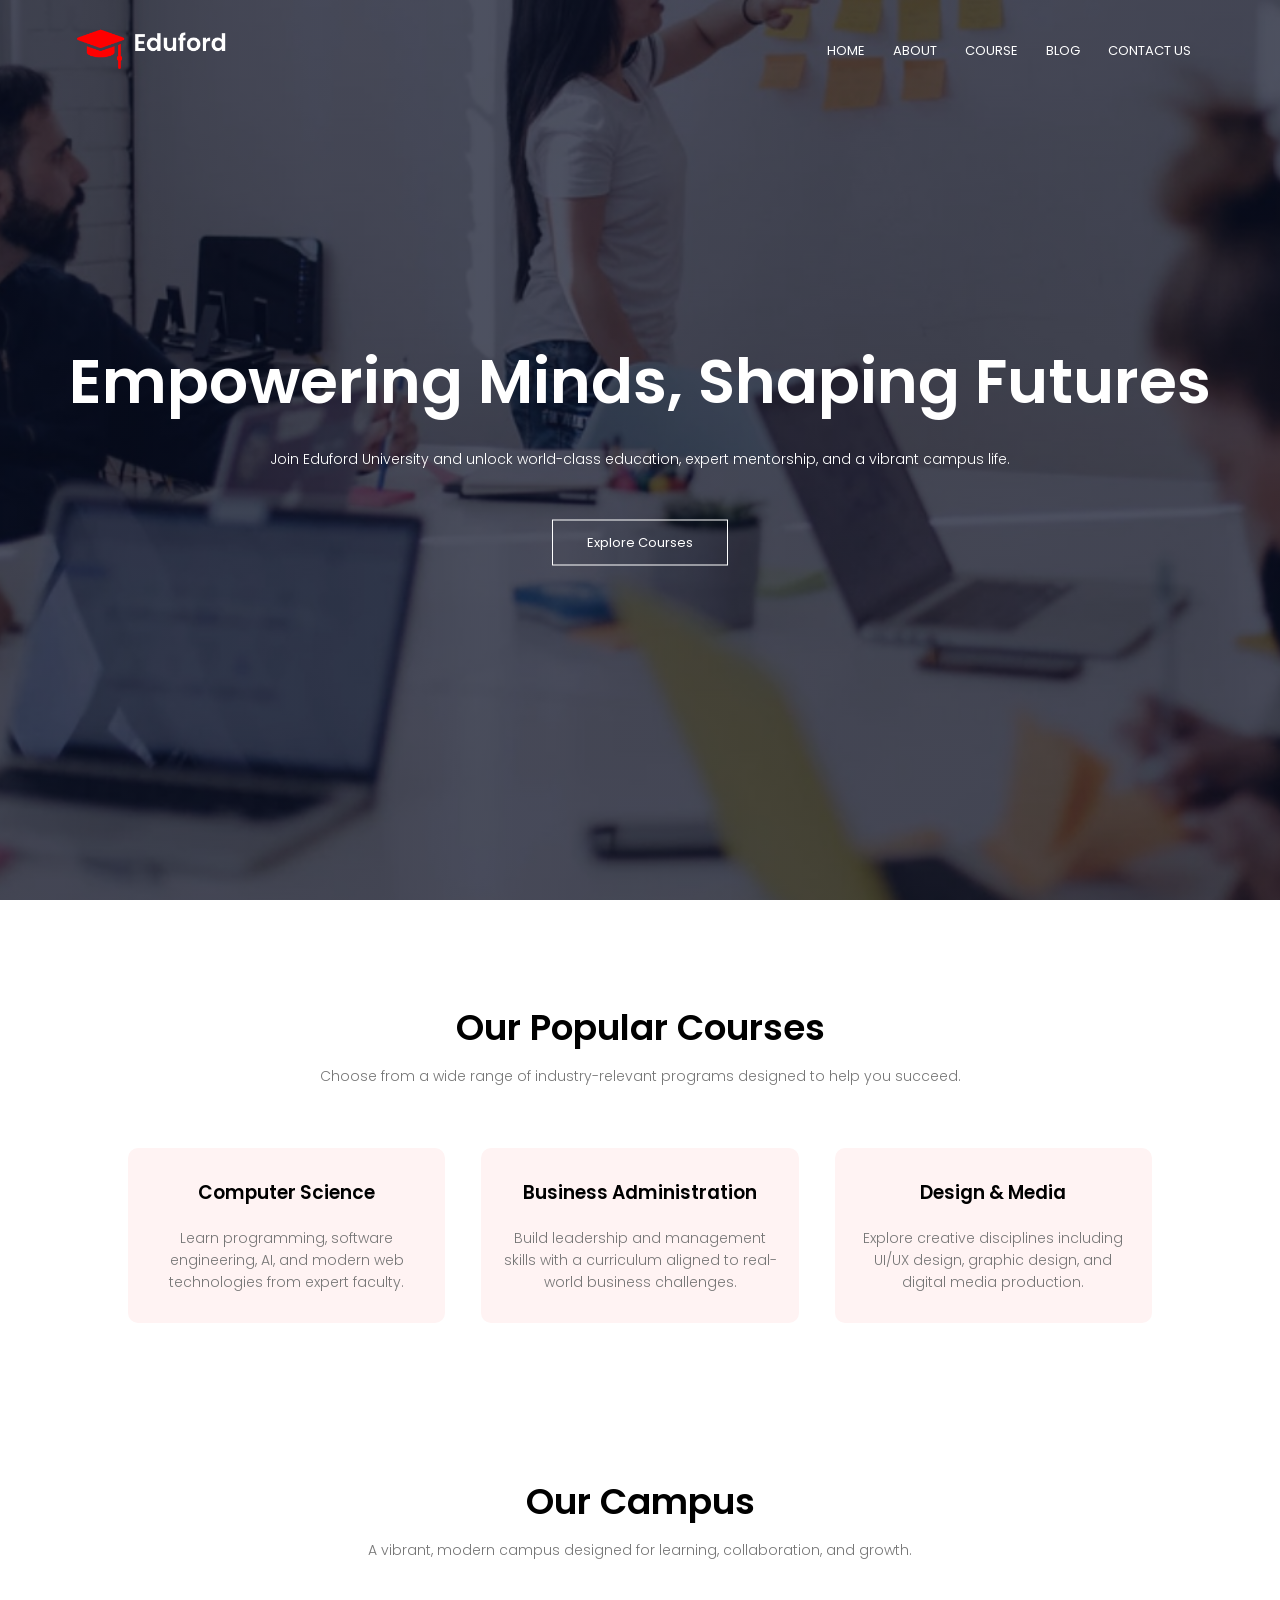
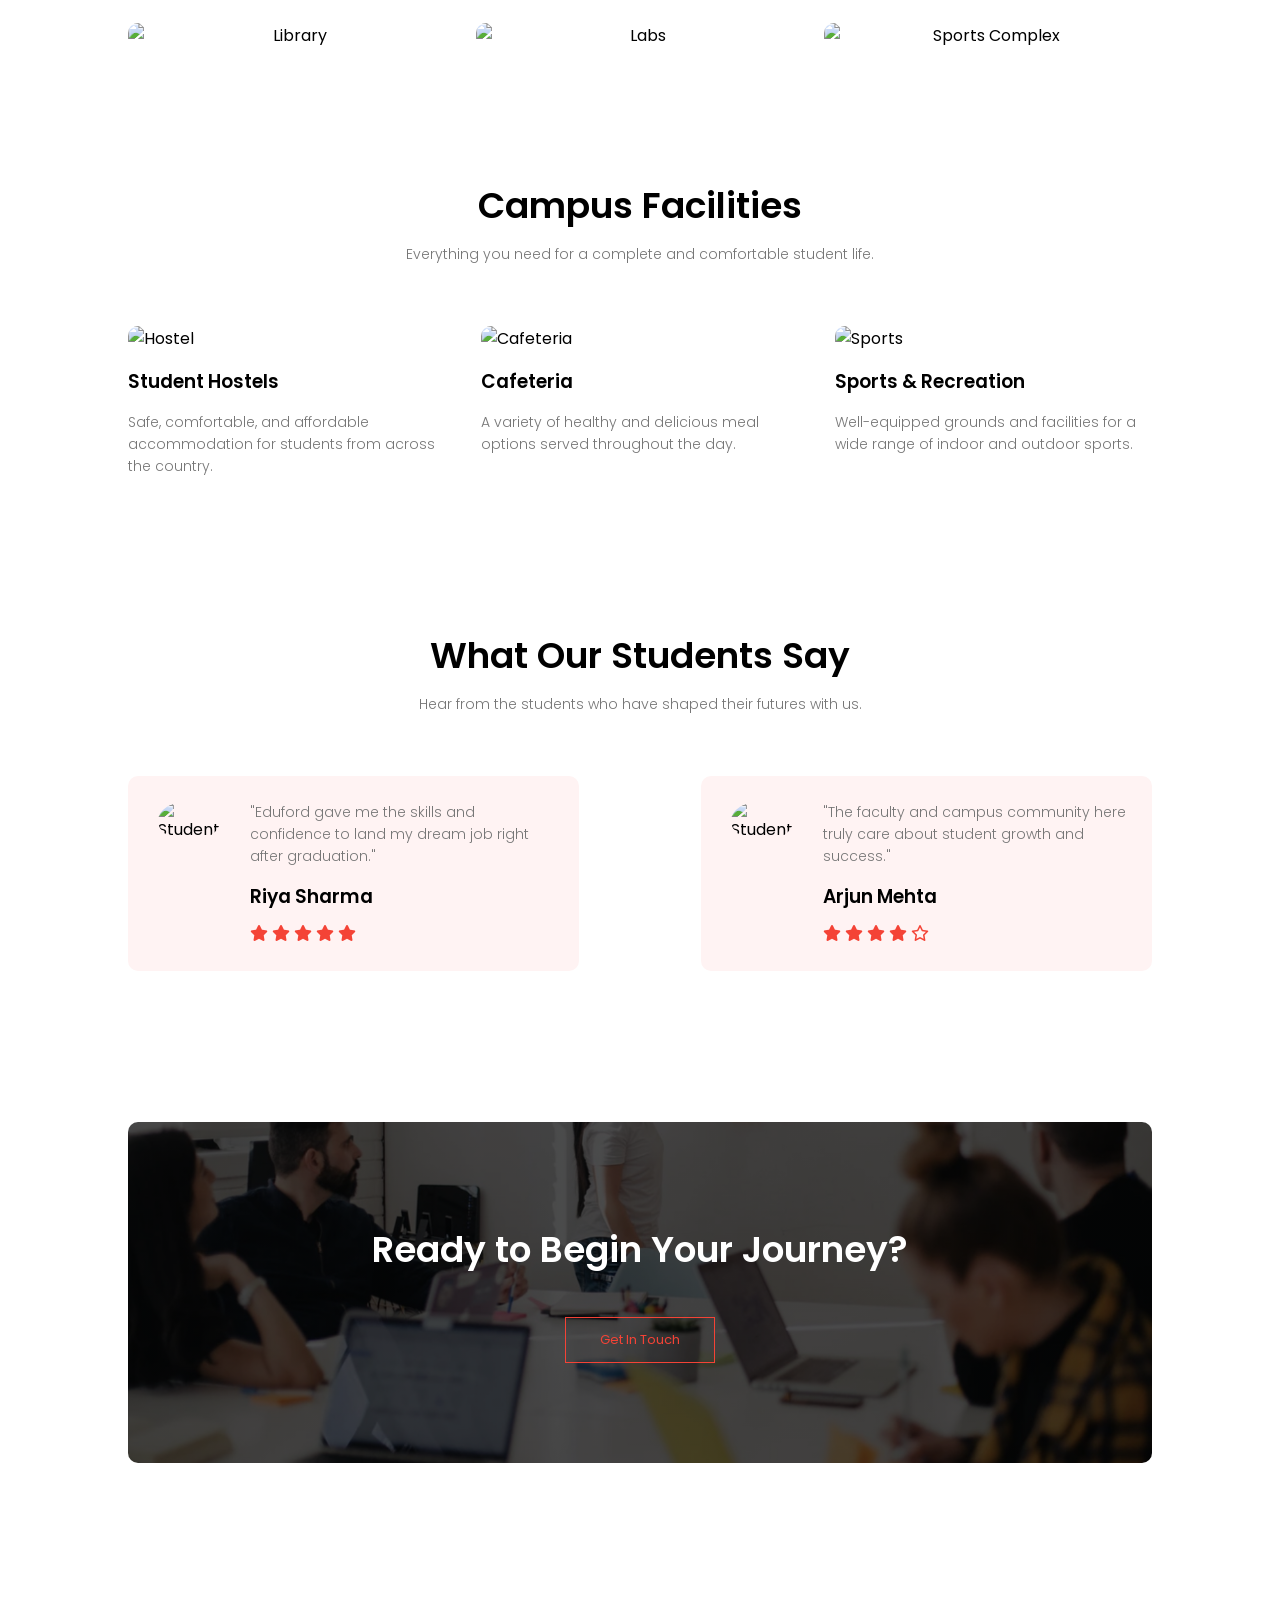
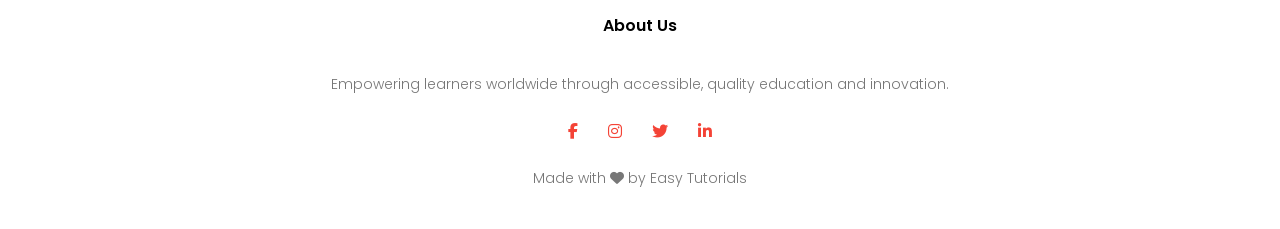
==== commit 1b2193e6: "Update index.html" ====
--- a/index.html
+++ b/index.html
@@ -3,17 +3,23 @@
 <head>
     <meta charset="UTF-8">
     <meta name="viewport" content="width=device-width, initial-scale=1.0">
-    <title>Contact Us - Eduford University</title>
-    <link rel="stylesheet" href="style.css?v=3.0">
+    <title>Eduford University - Home</title>
+
+    <!-- CSS File -->
+    <link rel="stylesheet" href="style.css?v=3.1">
+
+    <!-- Google Fonts -->
     <link rel="preconnect" href="https://fonts.googleapis.com">
     <link rel="preconnect" href="https://fonts.gstatic.com" crossorigin>
     <link href="https://fonts.googleapis.com/css2?family=Poppins:wght@100;300;400;500;600;700&display=swap" rel="stylesheet">
+
+    <!-- Font Awesome Icons -->
     <link rel="stylesheet" href="https://cdnjs.cloudflare.com/ajax/libs/font-awesome/6.6.0/css/all.min.css">
 </head>
 <body>
 
-    <!-- Sub Header -->
-    <section class="sub-header">
+    <!-- Header Section -->
+    <section class="header">
         <nav>
             <a href="index.html"><img src="logo.png" alt="Eduford Logo"></a>
             <div class="nav-links" id="navLinks">
@@ -28,50 +34,123 @@
             </div>
             <i class="fa-solid fa-bars" onclick="showMenu()"></i>
         </nav>
-        <h1>Contact Us</h1>
+
+        <div class="text-box">
+            <h1>Empowering Minds, Shaping Futures</h1>
+            <p>Join Eduford University and unlock world-class education, expert mentorship, and a vibrant campus life.</p>
+            <a href="course.html" class="hero-btn">Explore Courses</a>
+        </div>
     </section>
 
-    <!-- Location Section -->
-    <section class="location">
-        <iframe src="https://www.google.com/maps/embed?pb=!1m18!1m12!1m3!1d3608.20455088231!2d74.62930217538392!3d26.44910297692601!2m3!1f0!2f0!3f0!3m2!1i1024!2i768!4f13.1!3m3!1m2!1s0x396be71c1b12d5d1%3A0x6fb2a4d3cf55653b!2sAjmer%2C%20Rajasthan!5e0!3m2!1sen!2sin!4v1700000000000!5m2!1sen!2sin" width="600" height="450" style="border:0;" allowfullscreen="" loading="lazy" referrerpolicy="no-referrer-when-downgrade"></iframe>
+    <!-- Course Section -->
+    <section class="course">
+        <h1>Our Popular Courses</h1>
+        <p>Choose from a wide range of industry-relevant programs designed to help you succeed.</p>
+        <div class="row">
+            <div class="course-col">
+                <h3>Computer Science</h3>
+                <p>Learn programming, software engineering, AI, and modern web technologies from expert faculty.</p>
+            </div>
+            <div class="course-col">
+                <h3>Business Administration</h3>
+                <p>Build leadership and management skills with a curriculum aligned to real-world business challenges.</p>
+            </div>
+            <div class="course-col">
+                <h3>Design & Media</h3>
+                <p>Explore creative disciplines including UI/UX design, graphic design, and digital media production.</p>
+            </div>
+        </div>
     </section>
 
-    <!-- Contact Us Section -->
-    <section class="contact-us">
+    <!-- Campus Section -->
+    <section class="campus">
+        <h1>Our Campus</h1>
+        <p>A vibrant, modern campus designed for learning, collaboration, and growth.</p>
         <div class="row">
-            <div class="contact-col">
+            <div class="campus-col">
+                <img src="campus1.jpg" alt="Library">
+                <div class="layer">
+                    <h3>Central Library</h3>
+                </div>
+            </div>
+            <div class="campus-col">
+                <img src="campus2.jpg" alt="Labs">
+                <div class="layer">
+                    <h3>Research Labs</h3>
+                </div>
+            </div>
+            <div class="campus-col">
+                <img src="campus3.jpg" alt="Sports Complex">
+                <div class="layer">
+                    <h3>Sports Complex</h3>
+                </div>
+            </div>
+        </div>
+    </section>
+
+    <!-- Facilities Section -->
+    <section class="facilities">
+        <h1>Campus Facilities</h1>
+        <p>Everything you need for a complete and comfortable student life.</p>
+        <div class="row">
+            <div class="facilities-col">
+                <img src="facility1.jpg" alt="Hostel">
+                <h3>Student Hostels</h3>
+                <p>Safe, comfortable, and affordable accommodation for students from across the country.</p>
+            </div>
+            <div class="facilities-col">
+                <img src="facility2.jpg" alt="Cafeteria">
+                <h3>Cafeteria</h3>
+                <p>A variety of healthy and delicious meal options served throughout the day.</p>
+            </div>
+            <div class="facilities-col">
+                <img src="facility3.jpg" alt="Sports">
+                <h3>Sports & Recreation</h3>
+                <p>Well-equipped grounds and facilities for a wide range of indoor and outdoor sports.</p>
+            </div>
+        </div>
+    </section>
+
+    <!-- Testimonials Section -->
+    <section class="testimonials">
+        <h1>What Our Students Say</h1>
+        <p>Hear from the students who have shaped their futures with us.</p>
+        <div class="row">
+            <div class="testimonial-col">
+                <img src="student1.jpg" alt="Student">
                 <div>
-                    <i class="fa-solid fa-house"></i>
+                    <p>"Eduford gave me the skills and confidence to land my dream job right after graduation."</p>
+                    <h3>Riya Sharma</h3>
                     <span>
-                        <h5>NH 8, Main Campus Road</h5>
-                        <p>Ajmer, Rajasthan, India</p>
-                    </span>
-                </div>
-                <div>
-                    <i class="fa-solid fa-phone"></i>
-                    <span>
-                        <h5>+1 0123456789</h5>
-                        <p>Monday to Saturday, 10AM to 6PM</p>
-                    </span>
-                </div>
-                <div>
-                    <i class="fa-solid fa-envelope"></i>
-                    <span>
-                        <h5>info@eduford.edu</h5>
-                        <p>Email us your query anytime</p>
+                        <i class="fa-solid fa-star"></i>
+                        <i class="fa-solid fa-star"></i>
+                        <i class="fa-solid fa-star"></i>
+                        <i class="fa-solid fa-star"></i>
+                        <i class="fa-solid fa-star"></i>
                     </span>
                 </div>
             </div>
-            <div class="contact-col">
-                <form action="form-handler.php" method="post">
-                    <input type="text" name="name" placeholder="Enter your name" required>
-                    <input type="email" name="email" placeholder="Enter email address" required>
-                    <input type="text" name="subject" placeholder="Enter your subject" required>
-                    <textarea rows="8" name="message" placeholder="Message" required></textarea>
-                    <button type="submit" class="hero-btn red-btn">Send Message</button>
-                </form>
+            <div class="testimonial-col">
+                <img src="student2.jpg" alt="Student">
+                <div>
+                    <p>"The faculty and campus community here truly care about student growth and success."</p>
+                    <h3>Arjun Mehta</h3>
+                    <span>
+                        <i class="fa-solid fa-star"></i>
+                        <i class="fa-solid fa-star"></i>
+                        <i class="fa-solid fa-star"></i>
+                        <i class="fa-solid fa-star"></i>
+                        <i class="fa-regular fa-star"></i>
+                    </span>
+                </div>
             </div>
         </div>
+    </section>
+
+    <!-- Call To Action -->
+    <section class="cta">
+        <h1>Ready to Begin Your Journey?</h1>
+        <a href="contact-us.html" class="hero-btn red-btn">Get In Touch</a>
     </section>
 
     <!-- Footer -->
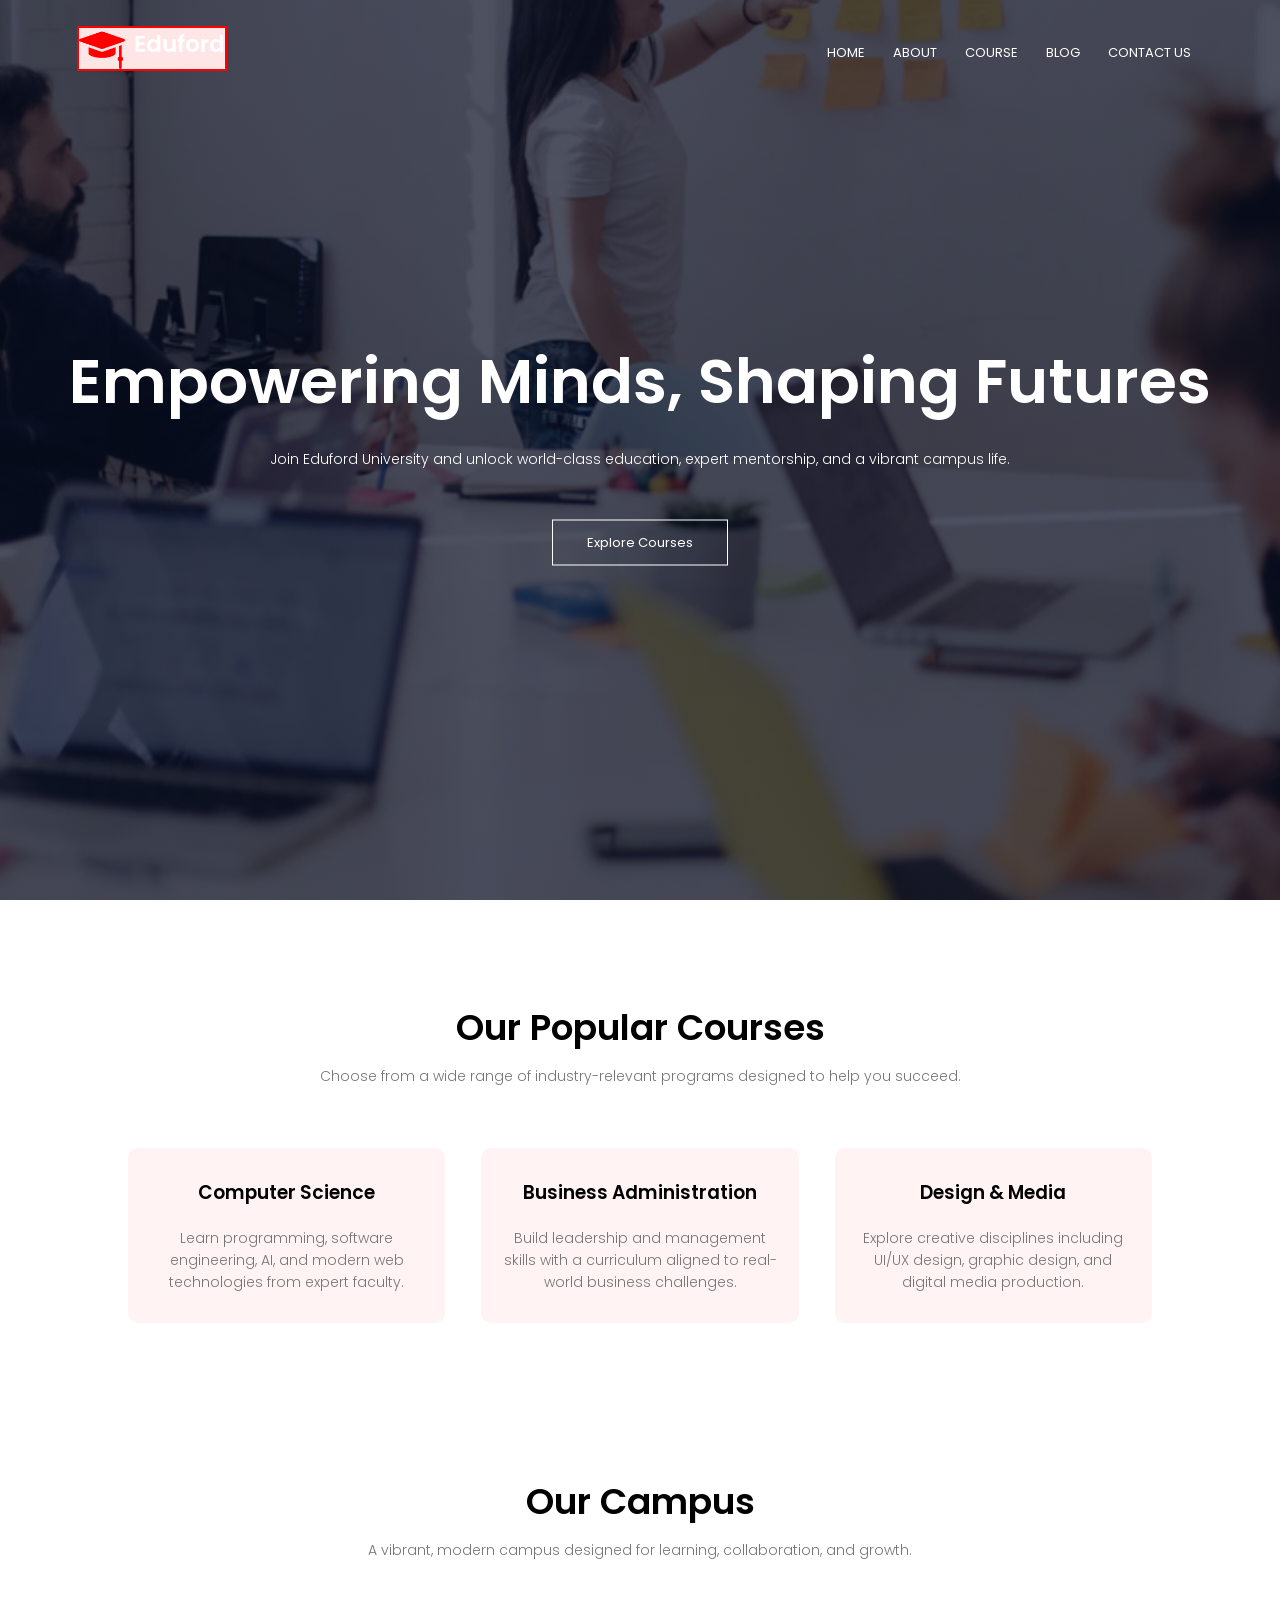
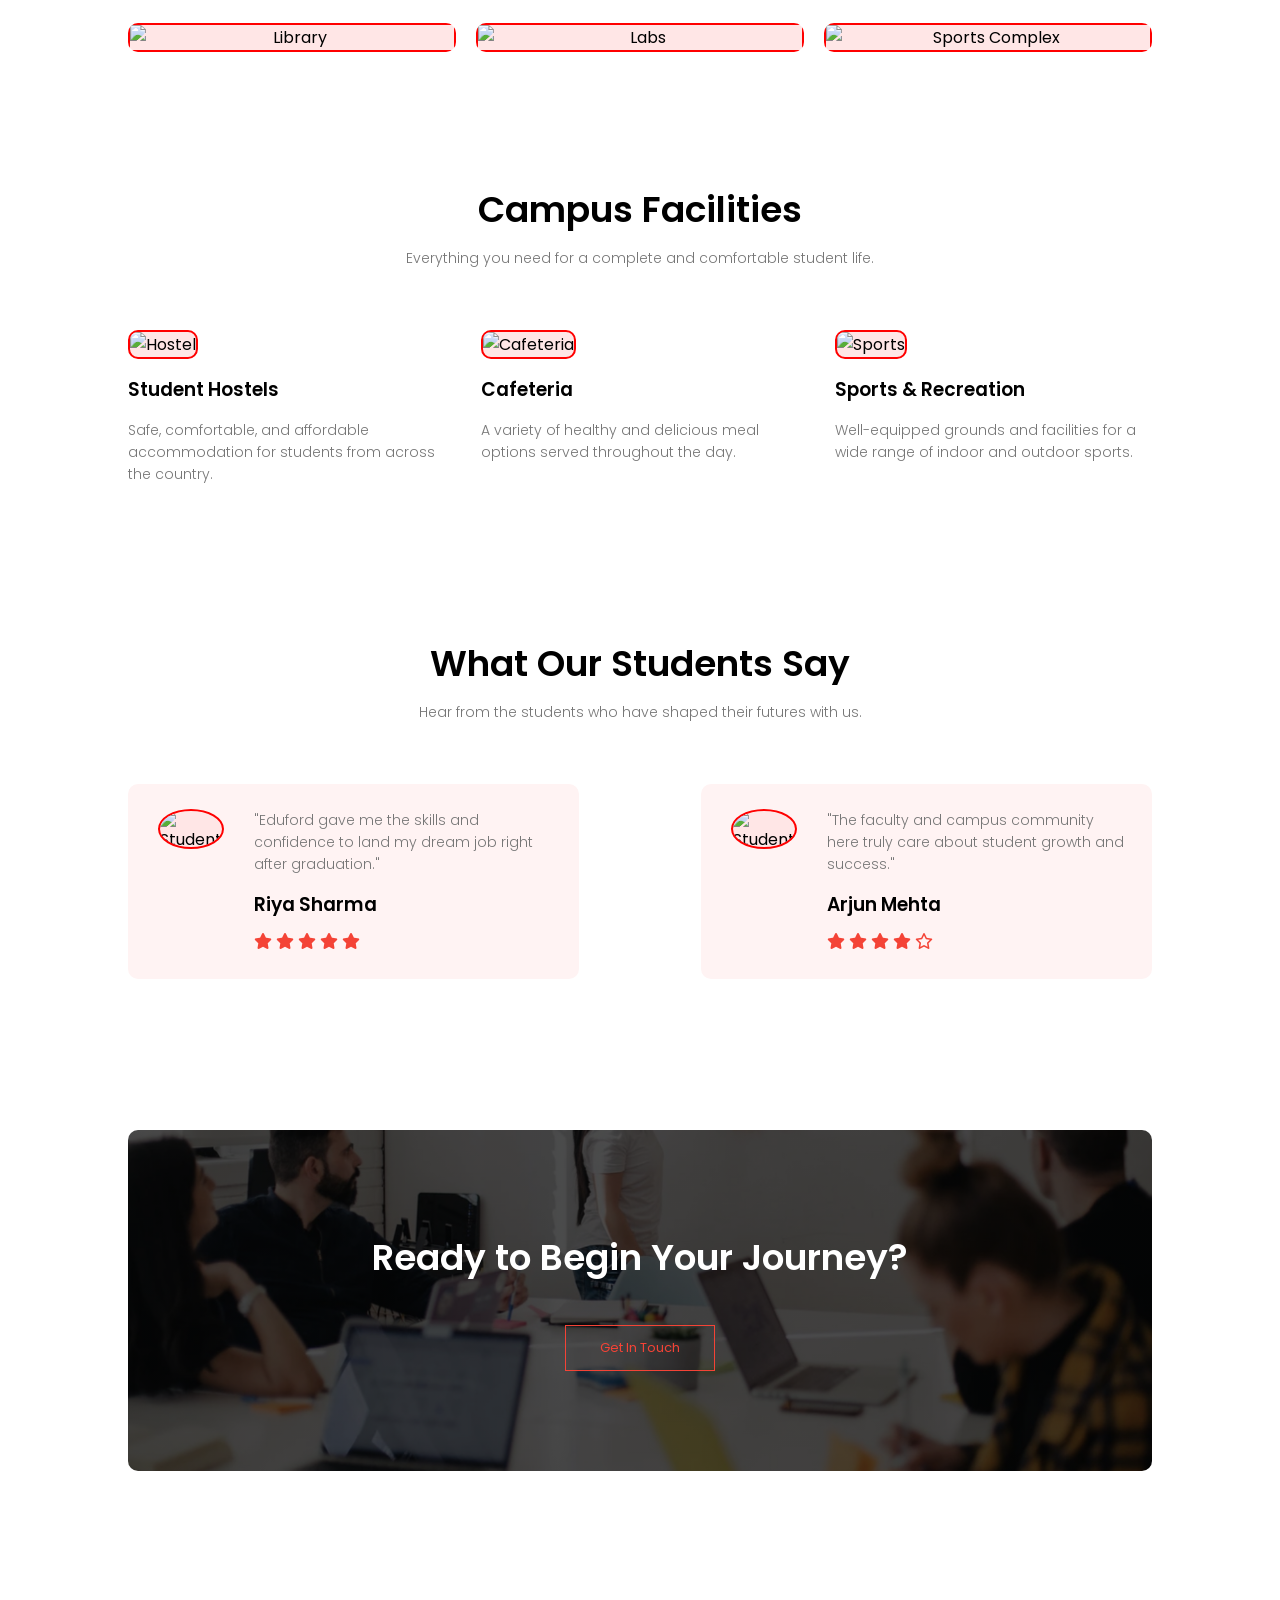
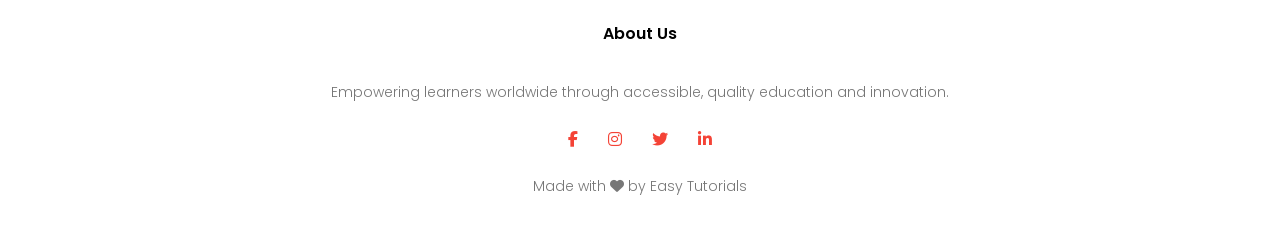
==== commit c812800a: "Update index.html" ====
--- a/index.html
+++ b/index.html
@@ -21,7 +21,7 @@
     <!-- Header Section -->
     <section class="header">
         <nav>
-            <a href="index.html"><img src="logo.png" alt="Eduford Logo"></a>
+            <a href="index.html"><img src="logo.png" alt="Eduford Logo" style="border: 2px solid red; background-color: #ffe6e6;"></a>
             <div class="nav-links" id="navLinks">
                 <i class="fa-solid fa-xmark" onclick="hideMenu()"></i>
                 <ul>
@@ -68,19 +68,22 @@
         <p>A vibrant, modern campus designed for learning, collaboration, and growth.</p>
         <div class="row">
             <div class="campus-col">
-                <img src="campus1.jpg" alt="Library">
+                <!-- RED MARKED -->
+                <img src="campus1.jpg" alt="Library" style="border: 2px solid red; background-color: #ffe6e6;">
                 <div class="layer">
                     <h3>Central Library</h3>
                 </div>
             </div>
             <div class="campus-col">
-                <img src="campus2.jpg" alt="Labs">
+                <!-- RED MARKED -->
+                <img src="campus2.jpg" alt="Labs" style="border: 2px solid red; background-color: #ffe6e6;">
                 <div class="layer">
                     <h3>Research Labs</h3>
                 </div>
             </div>
             <div class="campus-col">
-                <img src="campus3.jpg" alt="Sports Complex">
+                <!-- RED MARKED -->
+                <img src="campus3.jpg" alt="Sports Complex" style="border: 2px solid red; background-color: #ffe6e6;">
                 <div class="layer">
                     <h3>Sports Complex</h3>
                 </div>
@@ -94,17 +97,20 @@
         <p>Everything you need for a complete and comfortable student life.</p>
         <div class="row">
             <div class="facilities-col">
-                <img src="facility1.jpg" alt="Hostel">
+                <!-- RED MARKED -->
+                <img src="facility1.jpg" alt="Hostel" style="border: 2px solid red; background-color: #ffe6e6;">
                 <h3>Student Hostels</h3>
                 <p>Safe, comfortable, and affordable accommodation for students from across the country.</p>
             </div>
             <div class="facilities-col">
-                <img src="facility2.jpg" alt="Cafeteria">
+                <!-- RED MARKED -->
+                <img src="facility2.jpg" alt="Cafeteria" style="border: 2px solid red; background-color: #ffe6e6;">
                 <h3>Cafeteria</h3>
                 <p>A variety of healthy and delicious meal options served throughout the day.</p>
             </div>
             <div class="facilities-col">
-                <img src="facility3.jpg" alt="Sports">
+                <!-- RED MARKED -->
+                <img src="facility3.jpg" alt="Sports" style="border: 2px solid red; background-color: #ffe6e6;">
                 <h3>Sports & Recreation</h3>
                 <p>Well-equipped grounds and facilities for a wide range of indoor and outdoor sports.</p>
             </div>
@@ -117,7 +123,8 @@
         <p>Hear from the students who have shaped their futures with us.</p>
         <div class="row">
             <div class="testimonial-col">
-                <img src="student1.jpg" alt="Student">
+                <!-- RED MARKED -->
+                <img src="student1.jpg" alt="Student" style="border: 2px solid red; background-color: #ffe6e6;">
                 <div>
                     <p>"Eduford gave me the skills and confidence to land my dream job right after graduation."</p>
                     <h3>Riya Sharma</h3>
@@ -131,7 +138,8 @@
                 </div>
             </div>
             <div class="testimonial-col">
-                <img src="student2.jpg" alt="Student">
+                <!-- RED MARKED -->
+                <img src="student2.jpg" alt="Student" style="border: 2px solid red; background-color: #ffe6e6;">
                 <div>
                     <p>"The faculty and campus community here truly care about student growth and success."</p>
                     <h3>Arjun Mehta</h3>
